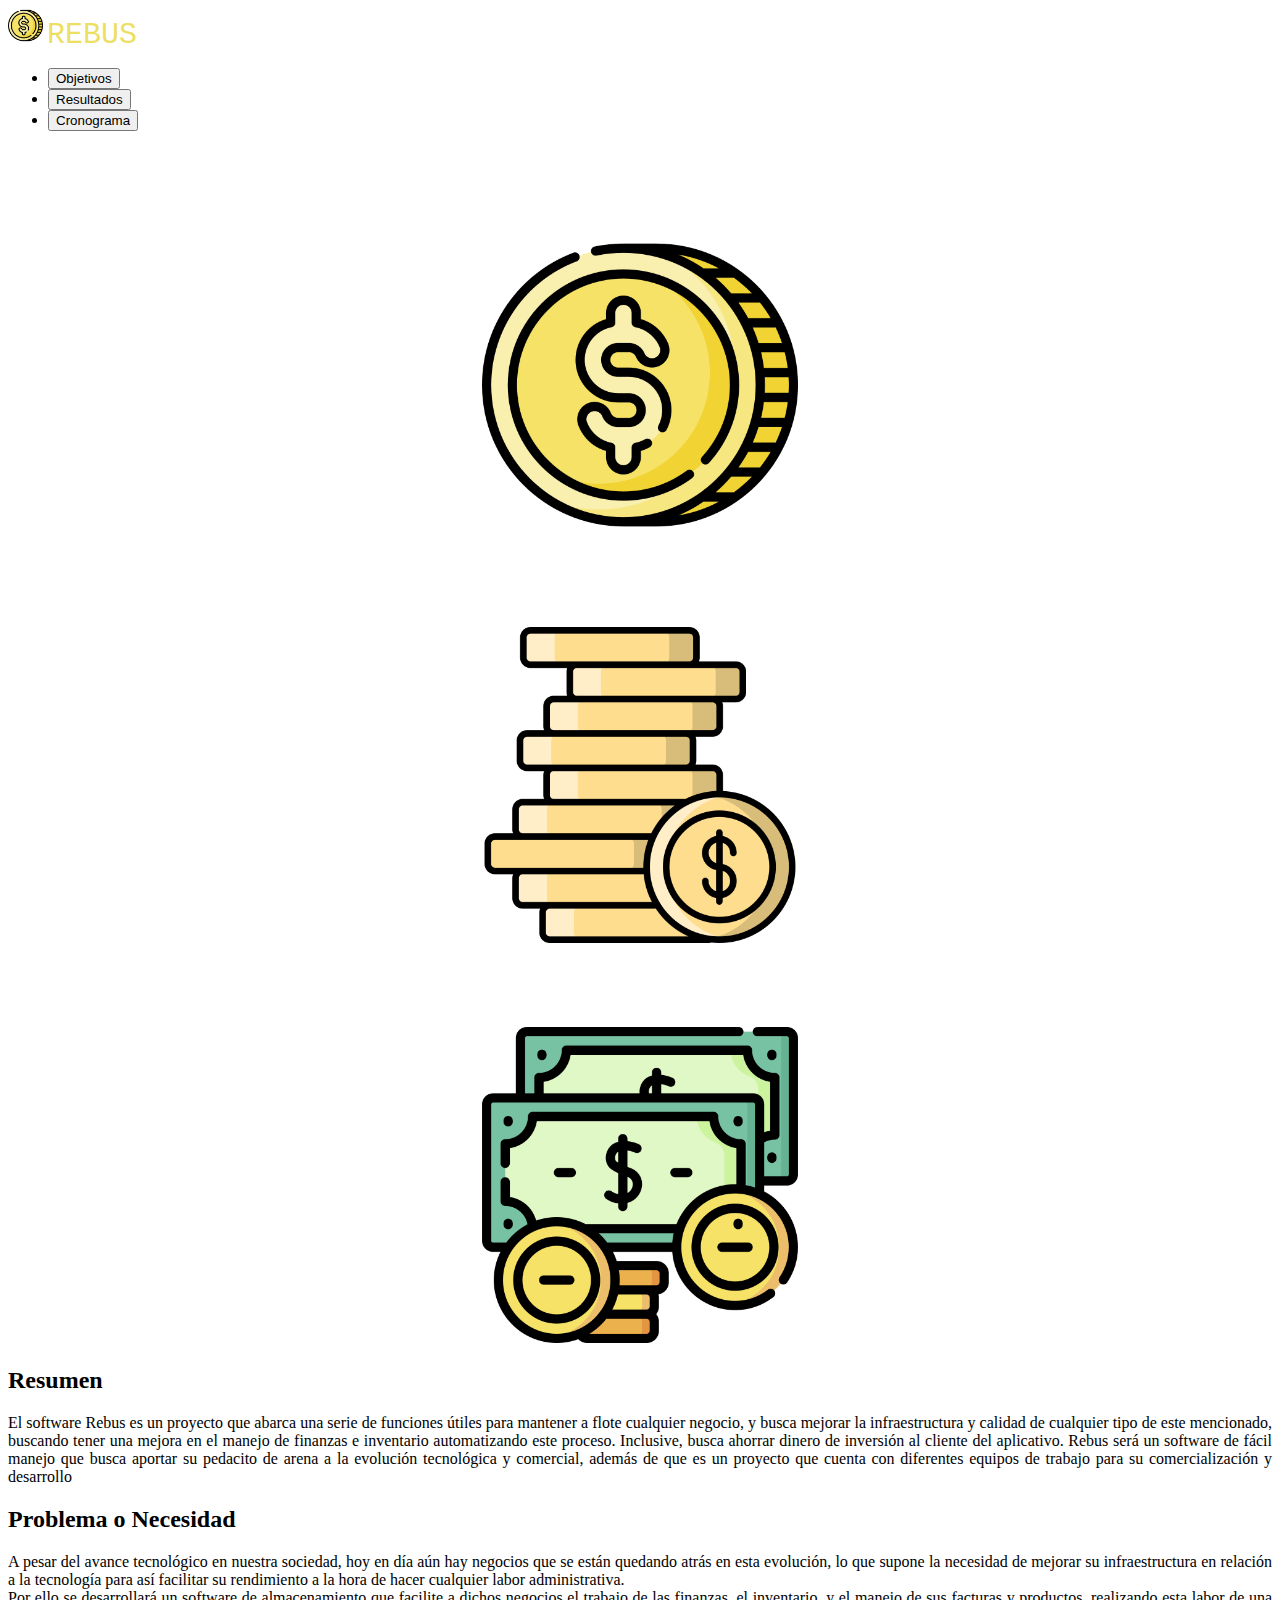
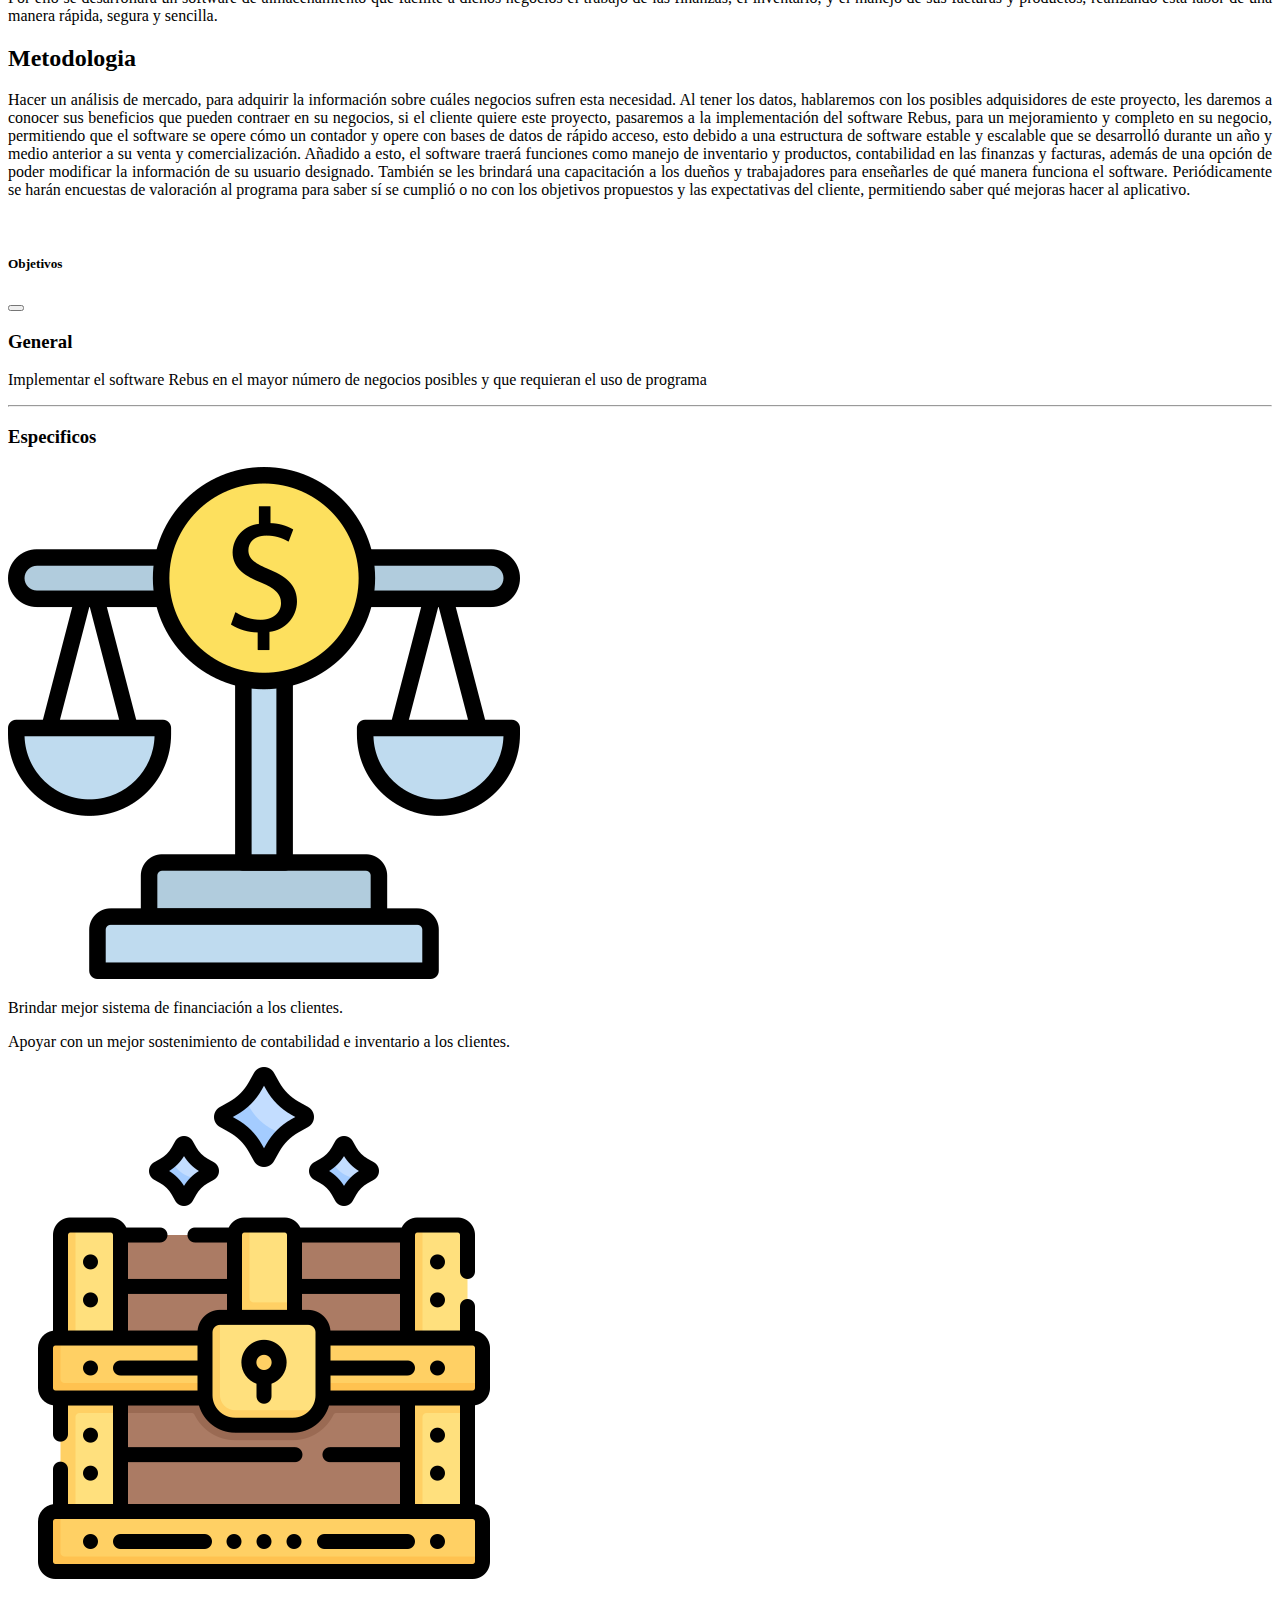
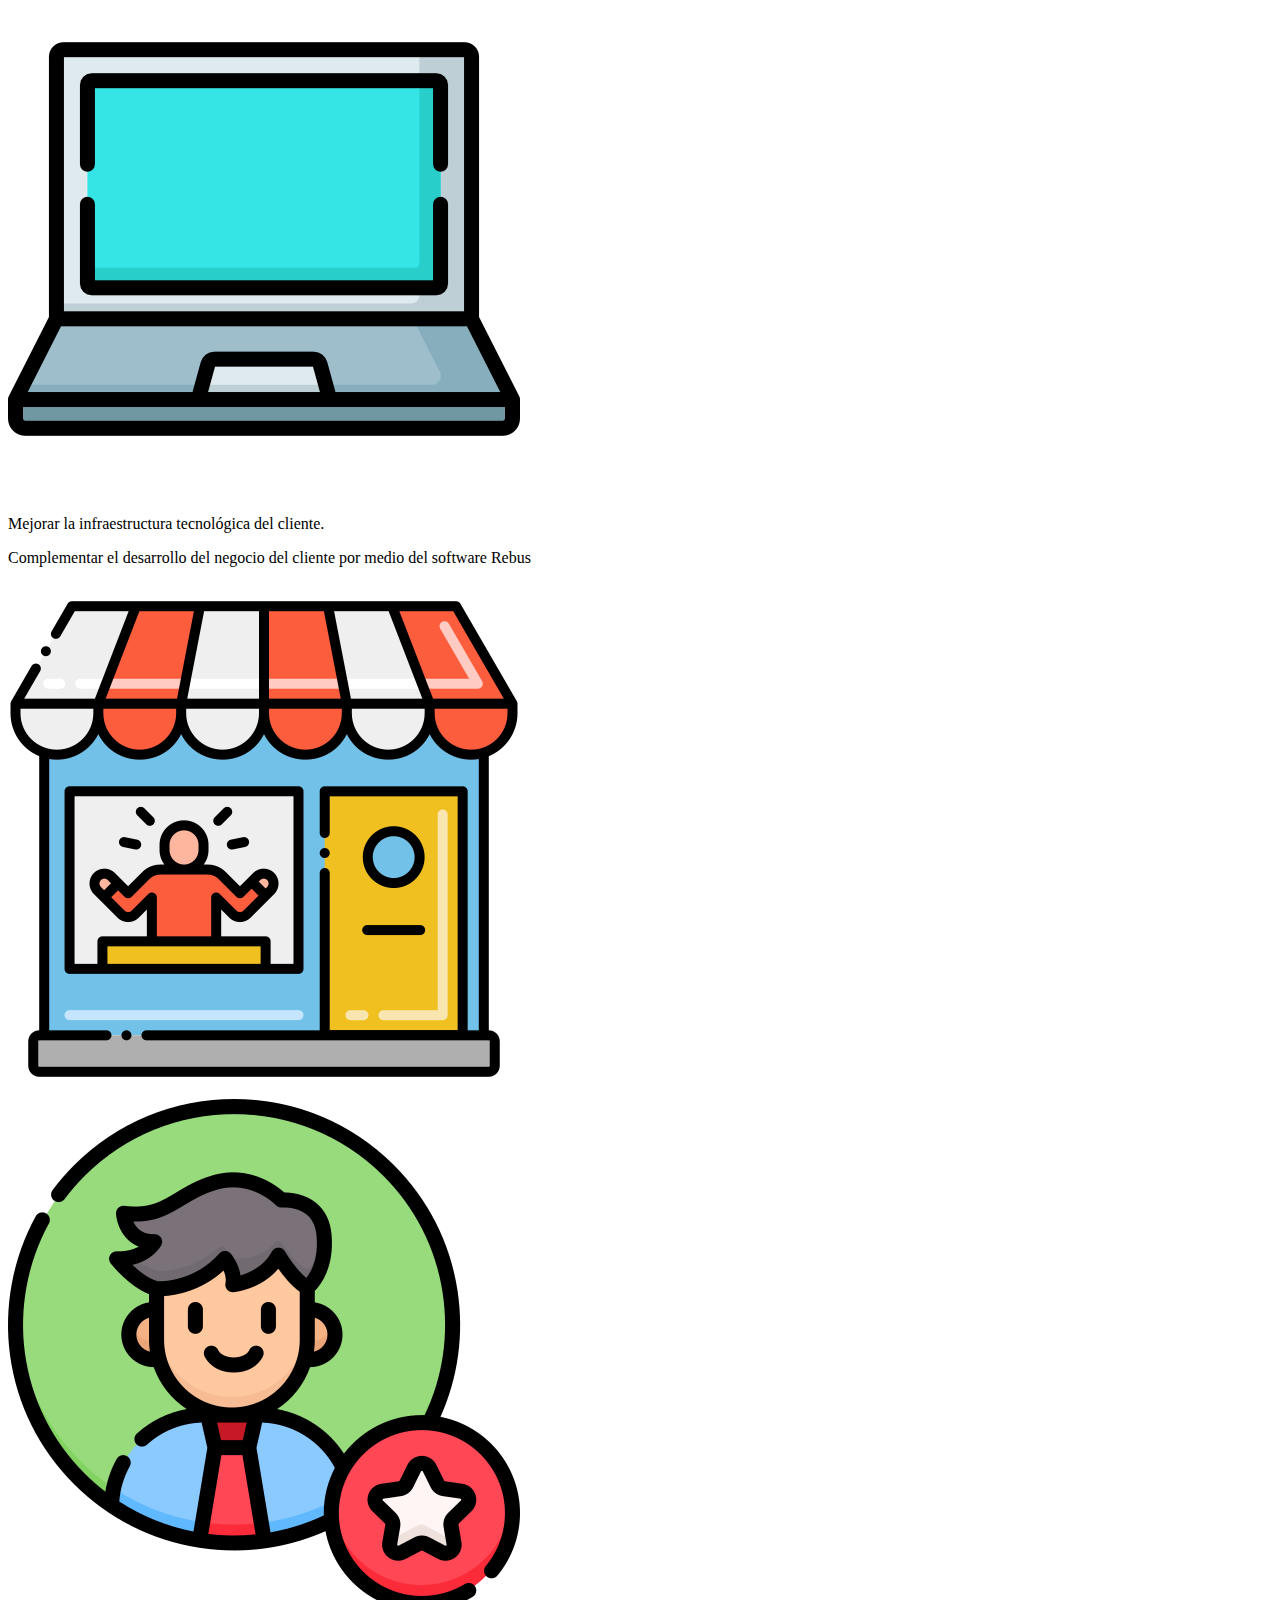
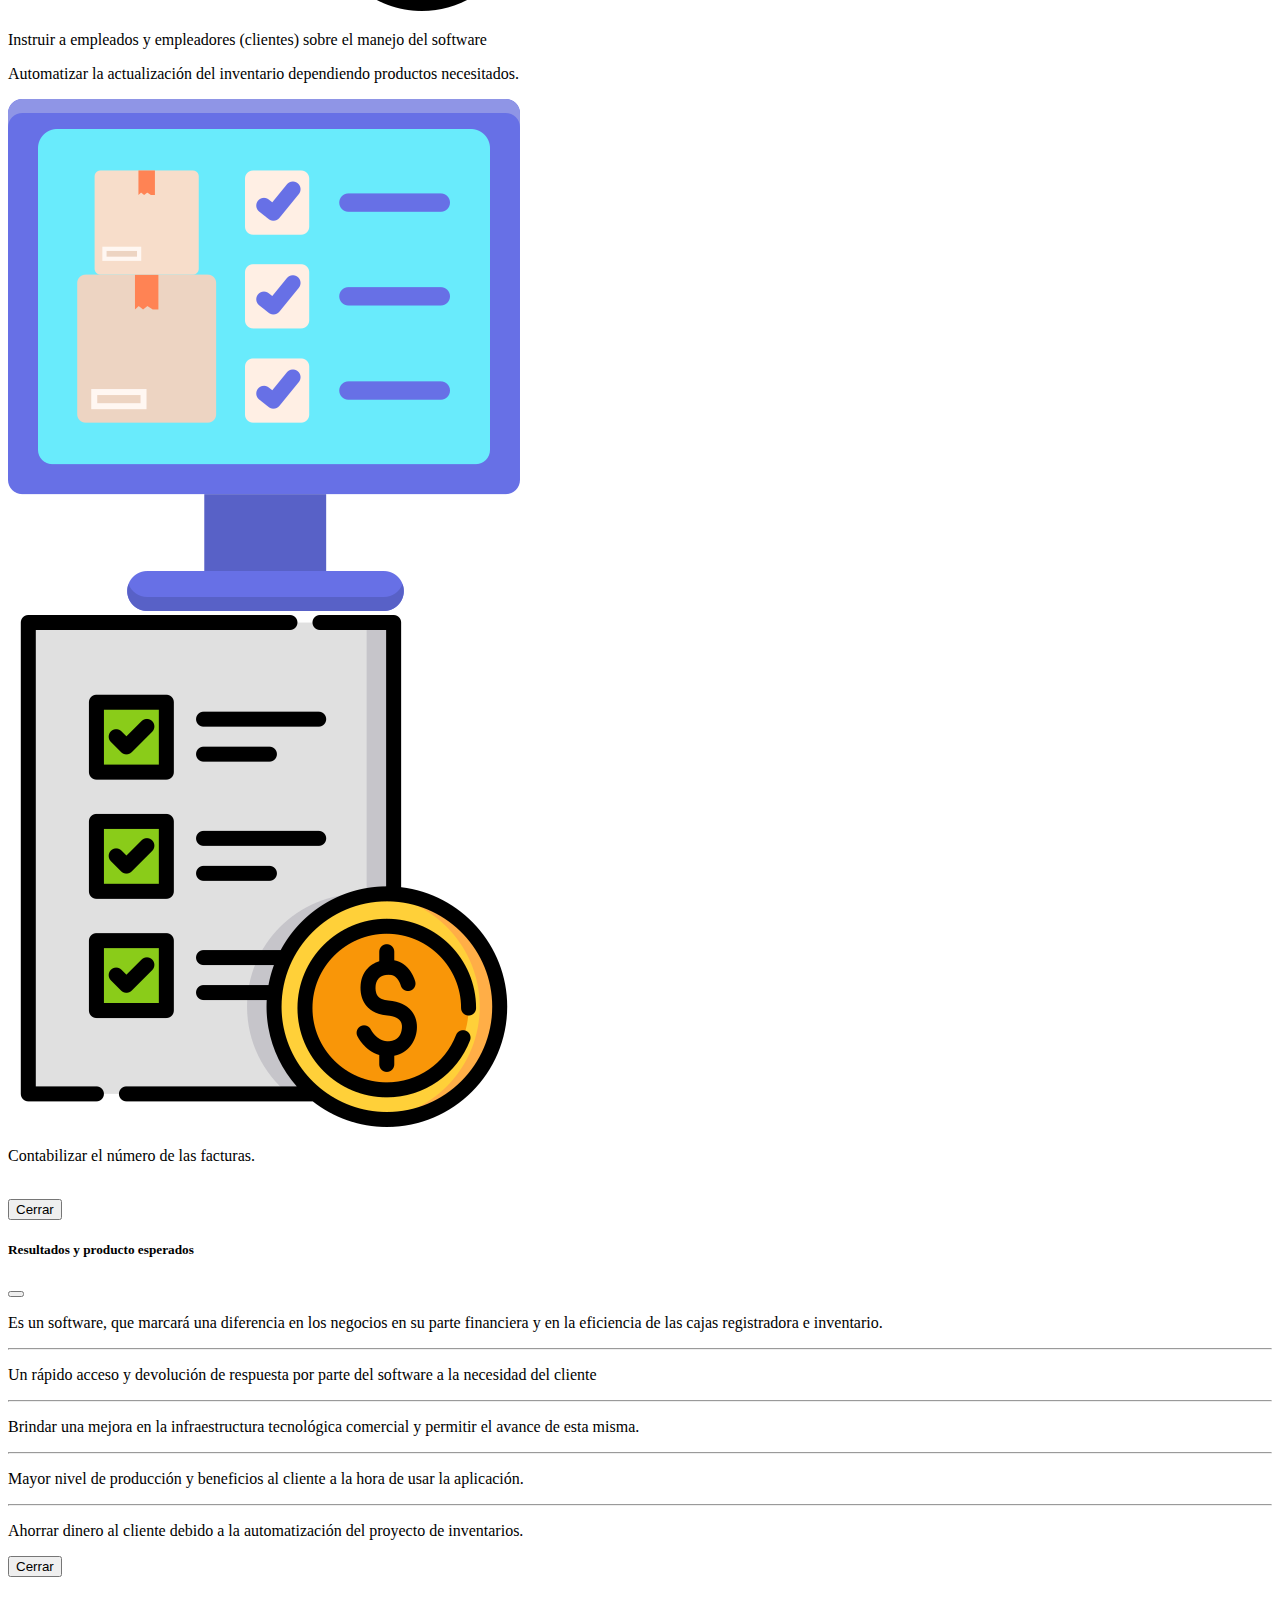
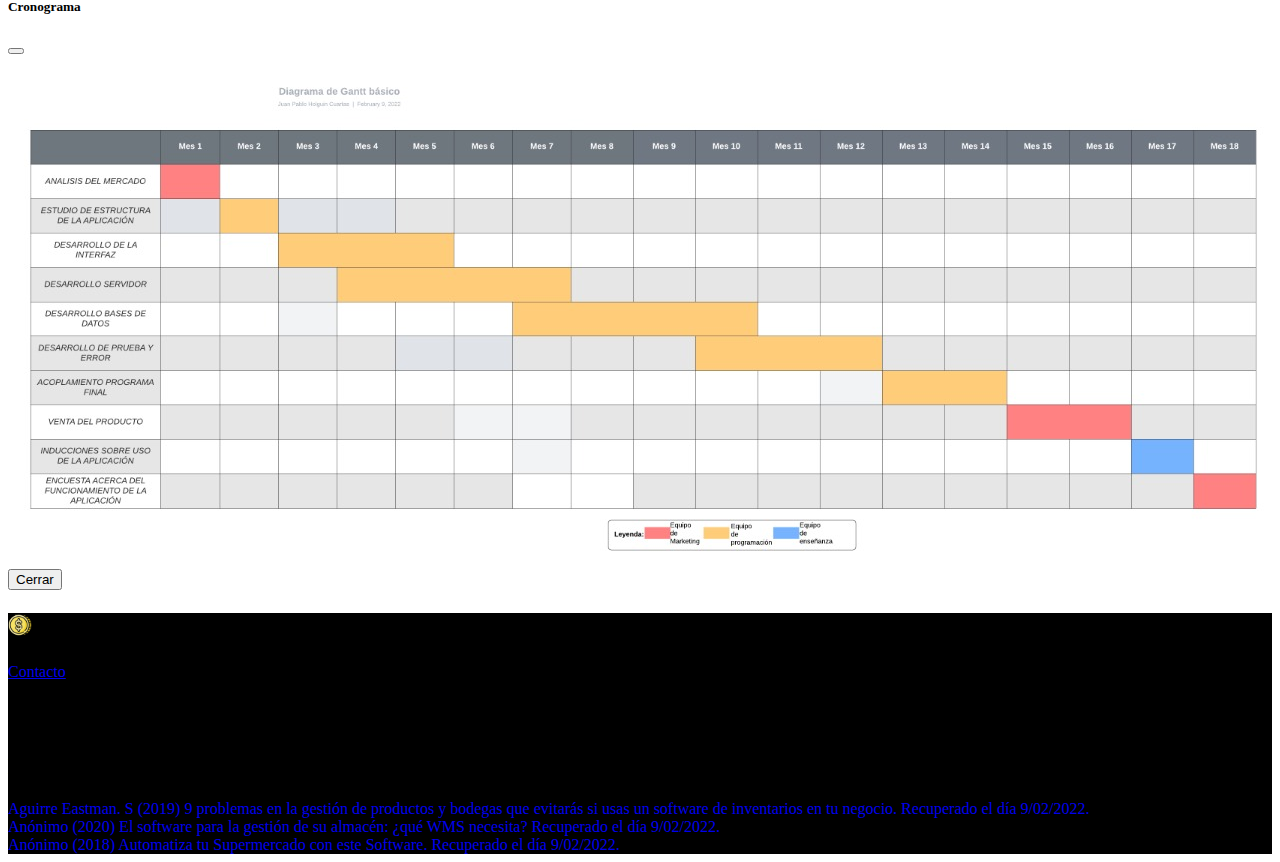
==== index.html @ 77cba656 "Initial commit" ====
<!DOCTYPE html>
<html lang="en">
<head>
    <meta charset="UTF-8">
    <meta http-equiv="X-UA-Compatible" content="IE=edge">
    <meta name="viewport" content="width=device-width, initial-scale=1.0">
    <link rel="shortcut icon" href="img/icono.png">
    <title>REBUS</title>
    
    <link href="https://cdn.jsdelivr.net/npm/bootstrap@5.0.2/dist/css/bootstrap.min.css" rel="stylesheet" integrity="sha384-EVSTQN3/azprG1Anm3QDgpJLIm9Nao0Yz1ztcQTwFspd3yD65VohhpuuCOmLASjC" crossorigin="anonymous">
    <link rel="stylesheet" href="styles.css">
</head>
<body>
    <header>
            <nav class="navbar navbar-expand-lg navbar-dark bg-dark fixed-top ">
                <div class="container-fluid">
                    <a class="navbar-brand" href="#"><img src="img/icono.png" alt="logo"  height="35"></a>
                    <a href="index.html" style="color: #ecdf64; text-decoration: none; font-size: 30px; font-family: 'Courier New', Courier, monospace;">REBUS</a>
                    
                    <ul class="navbar-nav me-auto mb-2 mb-lg-0 nav-fill">
                        <li class="nav-item ms-5">
                          <button type="button" class="btn btn-dark" data-bs-toggle="modal" data-bs-target="#objetivos">
                            Objetivos</button>
                        </li>
                        <li class="nav-item navbar-right ms-5">
                          <button type="button" class="btn btn-dark" data-bs-toggle="modal" data-bs-target="#resultados">
                            Resultados</button>
                        </li>
                        <li class="nav-item navbar-right ms-5">
                          <button type="button" class="btn btn-dark" data-bs-toggle="modal" data-bs-target="#cronograma">
                           Cronograma</button>
                        </li>
                    </ul>
                  </div>
              </nav>
    </header>
    <main>
    <div id="carouselExampleControls" class="carousel slide" data-bs-ride="carousel">
      <div class="carousel-inner"> 
        <div class="carousel-item active">
          <center><img src="img/icono.png" alt="icono" height="25%" width="25%" style="margin-top: 80px;"></center>
        </div>
        <div class="carousel-item">
          <center><img src="img/monedas.png" alt="icono" height="25%" width="25%" style="margin-top: 80px;"></center>
        </div>
        <div class="carousel-item">
          <center><img src="img/dinero.png" alt="icono" height="25%" width="25%" style="margin-top: 80px;"></center>
        </div>
      </div>  
    </div>
        <div class="container">
          <div class="row">
            <h2 class="mt-5 text-center">Resumen</h2>
            <p style="text-align: justify;">El software Rebus es un proyecto que abarca una serie de funciones útiles para mantener a flote cualquier negocio, y busca mejorar la infraestructura y calidad de cualquier tipo de este mencionado, buscando tener una mejora en el manejo de finanzas e inventario automatizando este proceso. Inclusive, busca ahorrar dinero de inversión al cliente del aplicativo. Rebus será un software de fácil manejo que busca aportar su pedacito de arena a la evolución tecnológica y comercial, además de que es un proyecto que cuenta con diferentes equipos de trabajo para su comercialización y desarrollo </p>
            <h2 class="mt-4 text-center">Problema o Necesidad</h2>
            <p style="text-align: justify;">A pesar del avance tecnológico en nuestra sociedad, hoy en día aún hay negocios que se están quedando atrás en esta evolución, lo que supone la necesidad de mejorar su infraestructura en relación a la tecnología para así facilitar su rendimiento a la hora de hacer cualquier labor administrativa.<br> Por ello se desarrollará un software de almacenamiento que facilite a dichos negocios el trabajo de las finanzas, el inventario, y el manejo de sus facturas y productos, realizando esta labor de una manera rápida, segura y sencilla. </p>
          </div>
        
          <div class="row">
            <h2 class="mt-5 text-center">Metodologia</h2>
            <p style="text-align: justify;">Hacer un análisis de mercado, para adquirir la información sobre cuáles negocios sufren esta necesidad. Al tener los datos, hablaremos con los posibles adquisidores de este proyecto, les daremos a conocer sus beneficios que pueden contraer en su negocios, si el cliente quiere este proyecto, pasaremos a la implementación del software Rebus, para un mejoramiento y completo en su negocio, permitiendo que el software se opere cómo un contador y opere con bases de datos de rápido acceso, esto  debido a una estructura de software estable y escalable que se desarrolló durante un año y medio anterior a su venta y comercialización. Añadido a esto, el software traerá funciones como manejo de inventario y productos, contabilidad en las finanzas y facturas, además de una opción de poder modificar la información de su usuario designado. También se les brindará una capacitación a los dueños y trabajadores para enseñarles de qué manera funciona el software. Periódicamente se harán encuestas de valoración al programa para saber sí se cumplió o no con los objetivos propuestos y las expectativas del cliente, permitiendo saber qué mejoras hacer al aplicativo.</p>
          </div>
        </div>
        <br>
    </main>
   
    <div class="modal fade" id="objetivos" tabindex="-1" aria-labelledby="exampleModalLabel" aria-hidden="true">
      <div class="modal-dialog">
        <div class="modal-content">
          <div class="modal-header">
            <h5 class="modal-title" id="exampleModalLabel">Objetivos</h5>
            <button type="button" class="btn-close" data-bs-dismiss="modal" aria-label="Close"></button>
          </div>
          <div class="modal-body">
            <div class="row">
              <h3>General</h3>
              <p>Implementar el software Rebus en el mayor número de negocios posibles y que requieran el uso de programa </p>
            </div>
            <hr>
            <div class="row">
              <h3>Especificos</h3>
            </div>
            <div class="row mt-3 ">
              <div class="col-3">
                <img src="img/balanza.png" class="img-fluid" alt="">
              </div>
              <div class="col-9 mt-4 align-self-center">
                <p>Brindar mejor sistema de financiación a los clientes.</p>
              </div>
            </div>
            <div class="row">
              <div class="col-9 text-end mt-4 align-self-center" >
                <p> Apoyar con un mejor sostenimiento de contabilidad e inventario a los clientes.</p>
              </div>
              <div class="col-3">
                <img src="img/cofre.png" class="img-fluid" alt="">
              </div>
            </div>
            <div class="row mt-3 ">
                <div class="col-3">
                  <img src="img/ordenador.png" class="img-fluid" alt="">
                </div>
                <div class="col-9 mt-4 align-self-center">
                 <p>	Mejorar la infraestructura tecnológica del cliente.</p>
                </div>
            </div>
              <div class="row mt-3">
                <div class="col-9 text-end mt-4 align-self-center">
                 <p>Complementar el desarrollo del negocio del cliente por medio del software Rebus</p>
                </div>
                <div class="col-3">
                  <img src="img/tienda.png" class="img-fluid" alt="">
                </div>
              </div>
                <div class="row mt-3">
                  <div class="col-3">
                    <img src="img/empleado.png" class="img-fluid" alt="">
                  </div>
                  <div class="col-9 mt-4 align-self-center">
                    <p>Instruir a empleados y empleadores (clientes) sobre el manejo del software</p>
                  </div>
                </div>
                 <div class="row mt-3">
                   <div class="col-9 mt-4 align-self-center text-end">
                     <p>Automatizar la actualización del inventario dependiendo productos necesitados.</p>
                   </div>
                   <div class="col-3">
                    <img src="img/inventario.png" class="img-fluid" alt= "">
                   </div>
                   <div class="row mt-3">
                     <div class="col-3">
                      <img src="img/factura.png" class="img-fluid" alt="">
                     </div>
                     <div class="col-9 mt-4 aligh-self-center ">
                       <p>Contabilizar el número de las facturas.</p>
                     </div>
                   </div>
                 </div>
            <br>
            <div class="modal-footer">
              <button type="button" class="btn btn-secondary" data-bs-dismiss="modal">Cerrar</button>
            </div>
          </div>
        </div>
      </div>
    </div>



    <div class="modal fade" id="resultados" tabindex="-1" aria-labelledby="exampleModalLabel" aria-hidden="true">
      <div class="modal-dialog">
        <div class="modal-content">
          <div class="modal-header">
            <h5 class="modal-title" id="exampleModalLabel">Resultados y producto esperados</h5>
            <button type="button" class="btn-close" data-bs-dismiss="modal" aria-label="Close"></button>
          </div>
          <div class="modal-body">
             <div class="row">
              <p>Es un software, que marcará una diferencia en los negocios en su parte financiera y en la eficiencia de las cajas registradora e inventario.</p>
              <hr>
               <p>Un rápido acceso y devolución de respuesta por parte del software a la necesidad del cliente</p>
               <hr>
               <p>Brindar una mejora en la infraestructura tecnológica comercial y permitir el avance de esta misma.</p>
               <hr>
               <p>Mayor nivel de producción y beneficios al cliente a la hora de usar la aplicación.</p>
               <hr>
               <p>Ahorrar dinero al cliente debido a la automatización del proyecto de inventarios.</p>
            </div>
          </div>
          <div class="modal-footer">
            <button type="button" class="btn btn-secondary" data-bs-dismiss="modal">Cerrar</button>
          </div>
        </div>
      </div>
    </div>

    <div class="modal fade" id="cronograma" tabindex="-1" aria-labelledby="exampleModalLabel" aria-hidden="true">
      <div class="modal-dialog">
        <div class="modal-content">
          <div class="modal-header">
            <h5 class="modal-title" id="exampleModalLabel">Cronograma</h5>
            <button type="button" class="btn-close" data-bs-dismiss="modal" aria-label="Close"></button>
          </div>
          <div class="modal-body">
            <a href="img/diagrama.jpeg" target="_BLANK"><img src="img/diagrama.jpeg" alt="" class="img-fluid"></a>
          </div>
          <div class="modal-footer">
            <button type="button" class="btn btn-secondary" data-bs-dismiss="modal">Cerrar</button>
            
          </div>
        </div>
      </div>
    </div>

   
    <footer>
        <div class="text-center footer text-white" style="background-color: black;">
            <div class="card-body container">
               <div class="row">
                  <div class="col">
                    <h5 class="card-title"> <img src="img/icono.png" alt="logoF" height="24xp" width="24xp"> Rebus®</h5>
                  </div>
                  <div class="col">
                    <a href="#" class="btn btn-light bold">Contacto</a>
                  </div>
                  <div class="col">
                    <a href="#" class="btn btn-light bold"><img src="img/instagram.png" alt="instagram" height="30xp" width="30xp"></a>
                    <a href="#" class="btn btn-light bold"><img src="img/facebook.png" alt="facebook" height="30xp" width="30xp"></a>
                    <a href="#" class="btn btn-light bold"><img src="img/gorjeo.png" alt="twitter" height="30xp" width="30xp"></a>
                  </div>
                </div>
              </div>
            <div class="card-footer text-muted">
              Grupo 6 (Emerson, Brayan, Miguel, Pablo, Andrès) &copy;
            </div>
            <h2>Bibliografia</h2>
            <div>
              <a href="https://loggro.com/blog/articulo/9-problemas-que-evitara-si-usa-un-software-de-inventarios-en-su-negocio/"  target="_BLANK" style="text-decoration: none;">Aguirre Eastman. S (2019) 9 problemas en la gestión de productos y bodegas que evitarás si usas un software de inventarios en tu negocio. Recuperado el día 9/02/2022. </a><br>
              <a href="https://www.modula.eu/blog/es/el-software-para-la-gestion-de-su-almacen-que-wms-necesita/" style="text-decoration: none;" target="_BLANK">Anónimo (2020) El software para la gestión de su almacén: ¿qué WMS necesita? Recuperado el día 9/02/2022. </a><br>
              <a href="https://softwarepara.net/software-para-supermercados/"  style="text-decoration: none;" target="_BLANK">Anónimo (2018) Automatiza tu Supermercado con este Software. Recuperado el día 9/02/2022. </a>
            </div>
        </div>
      
        
        
   
    </footer>

    <script src="https://cdn.jsdelivr.net/npm/bootstrap@5.0.2/dist/js/bootstrap.bundle.min.js" integrity="sha384-MrcW6ZMFYlzcLA8Nl+NtUVF0sA7MsXsP1UyJoMp4YLEuNSfAP+JcXn/tWtIaxVXM" crossorigin="anonymous"></script>
  </body>

</html>
---- styles.css ----
.background{
    background-color: deeppink;
}
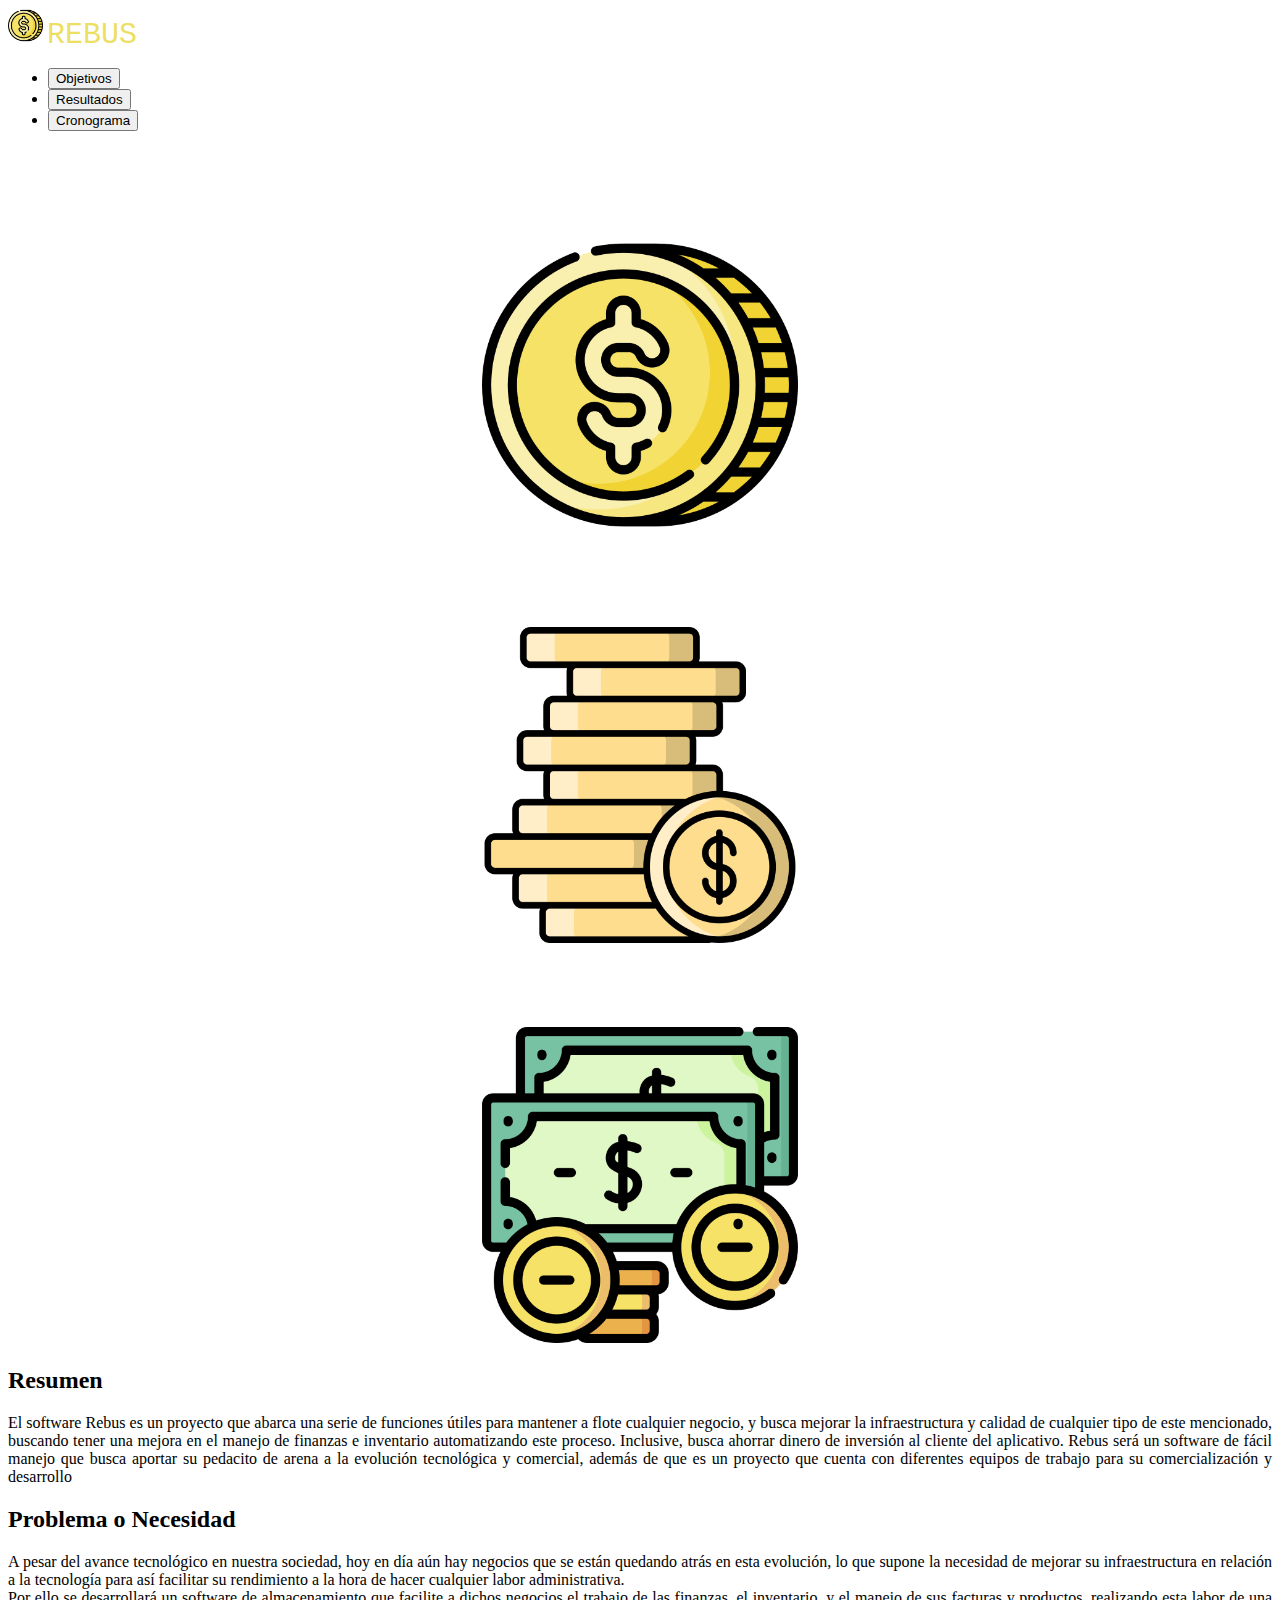
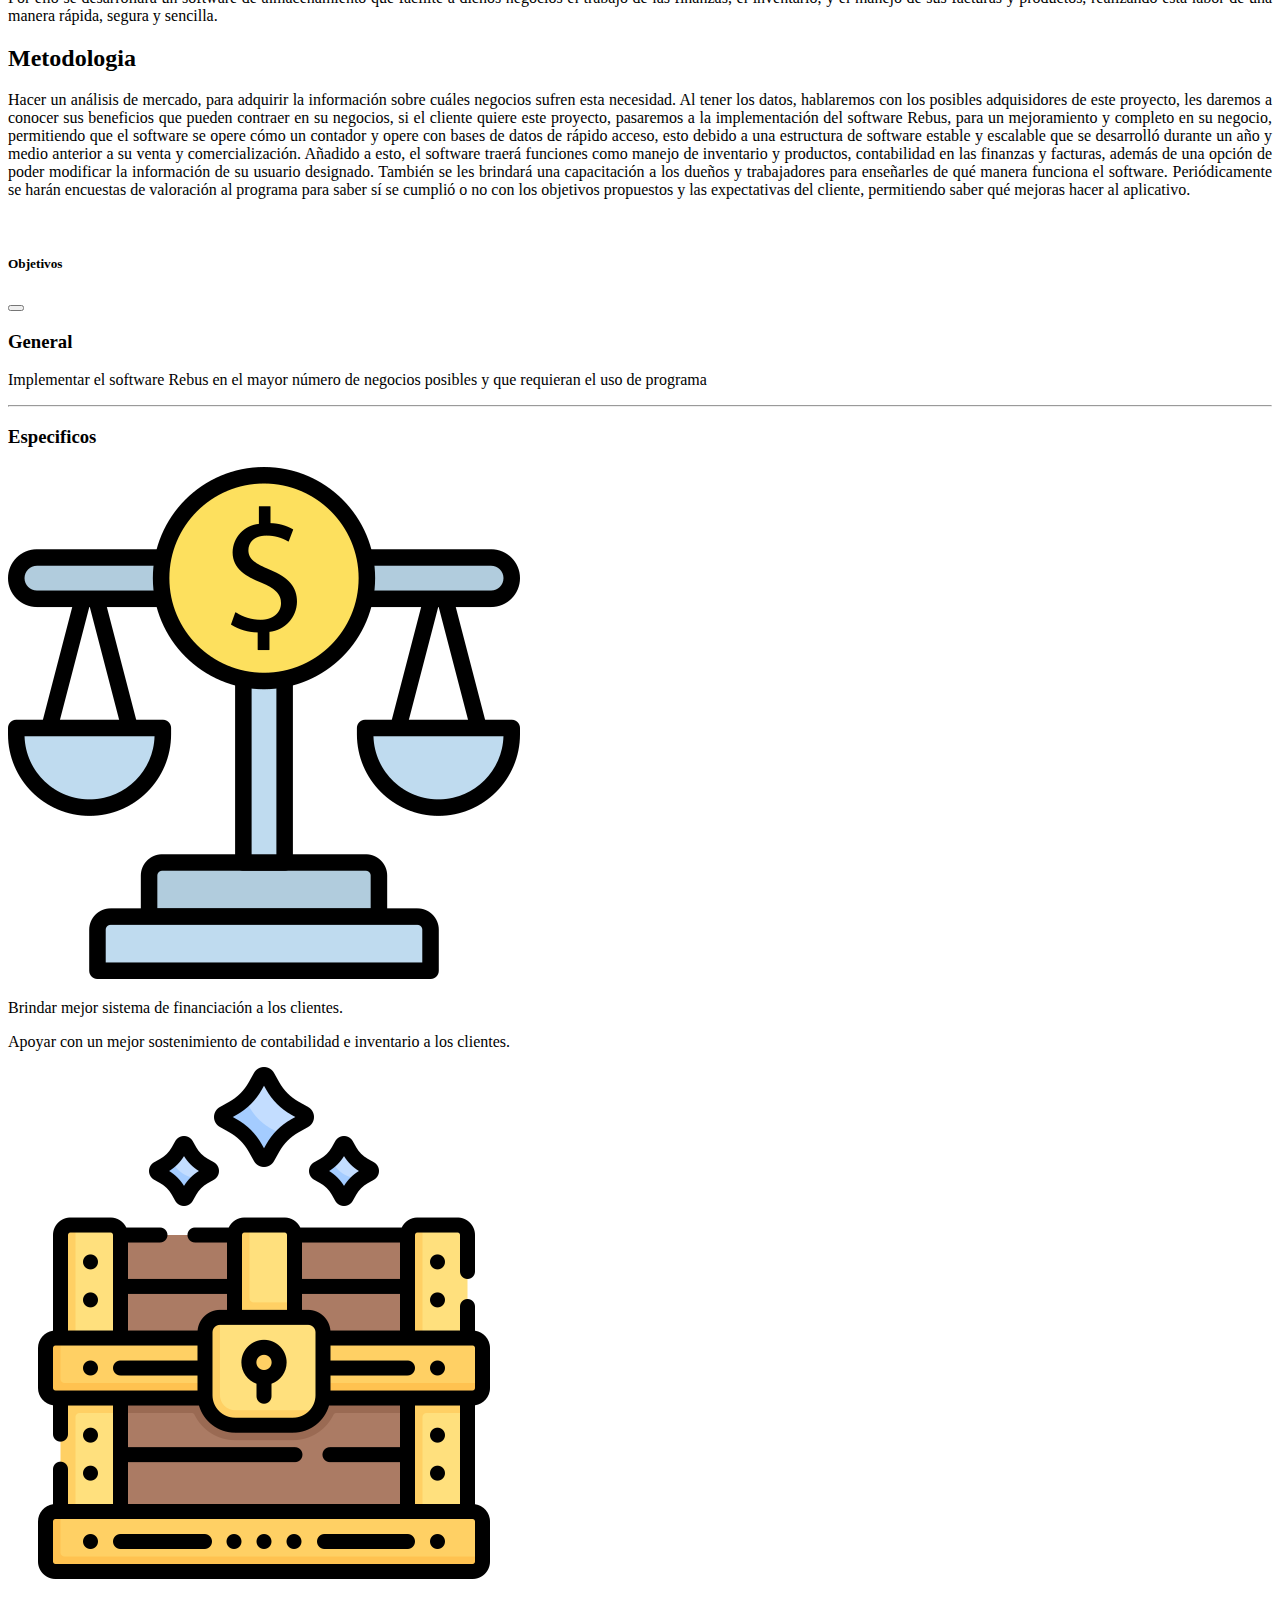
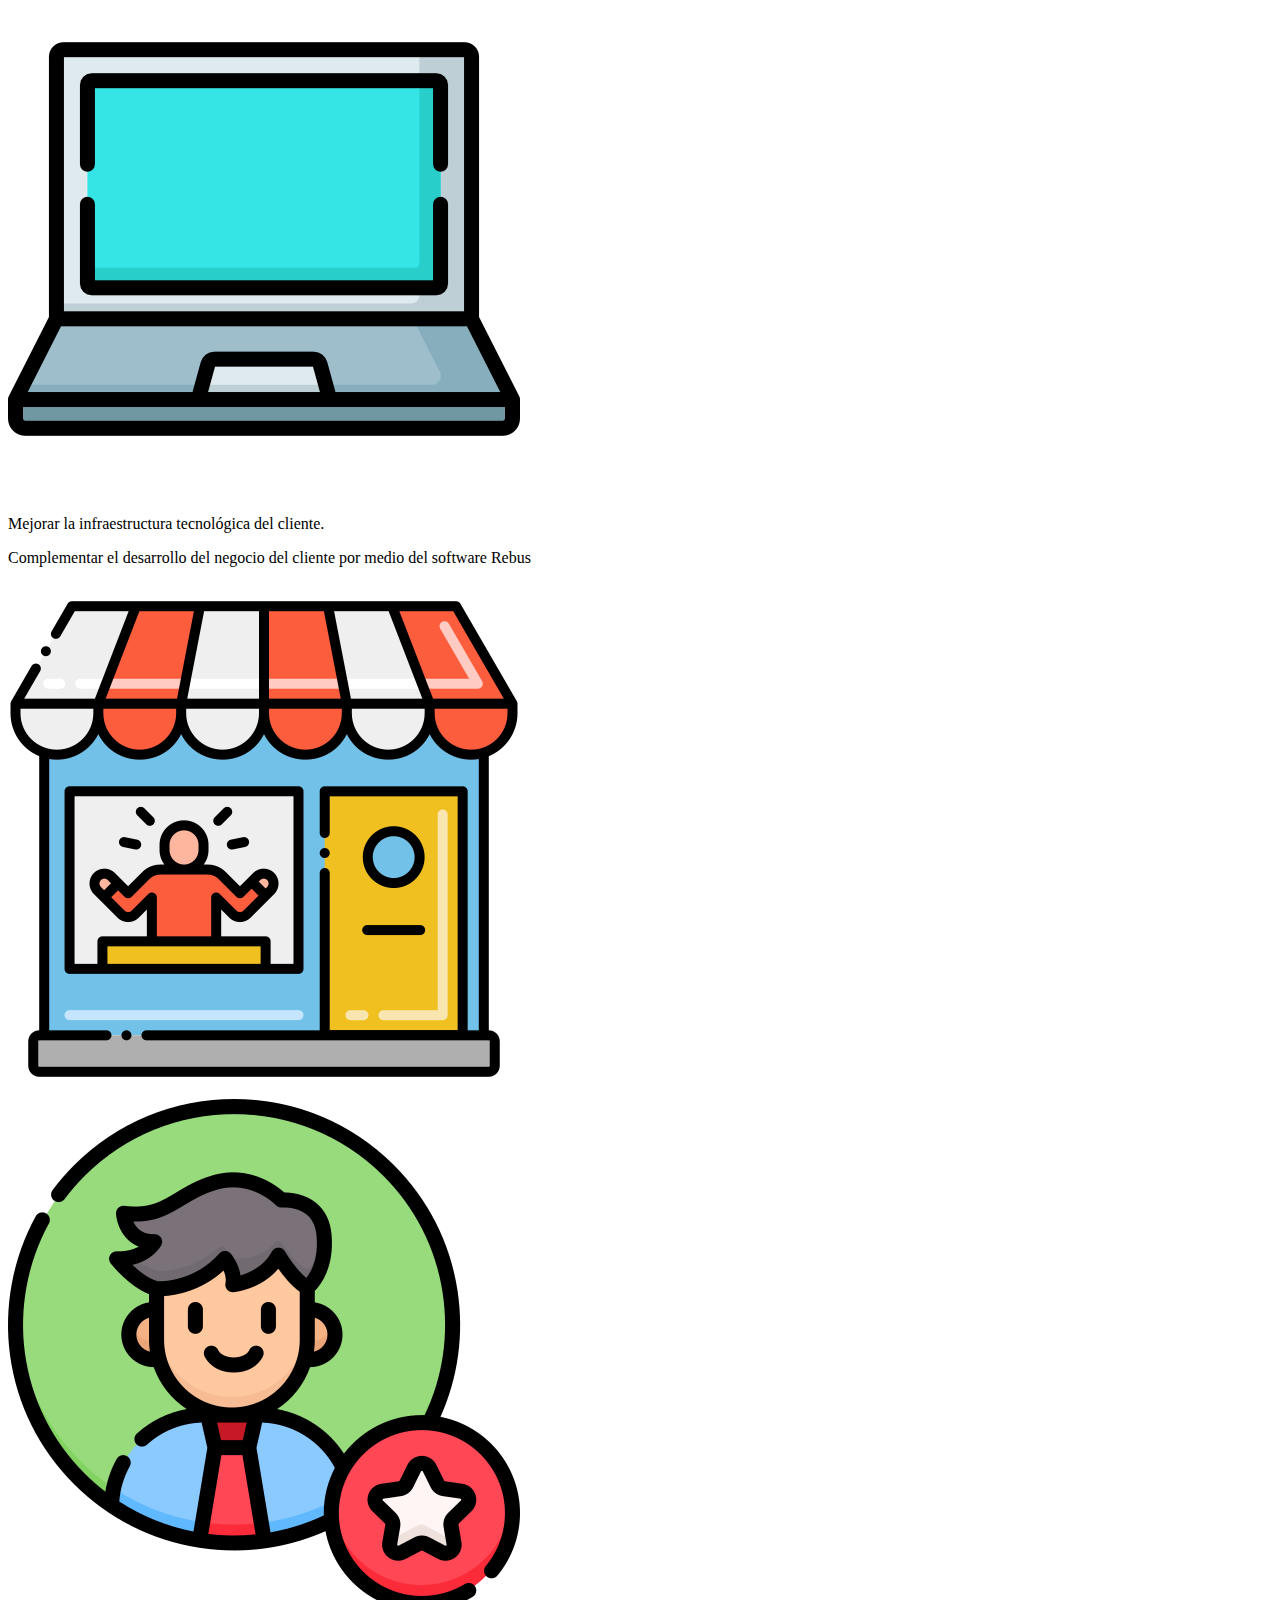
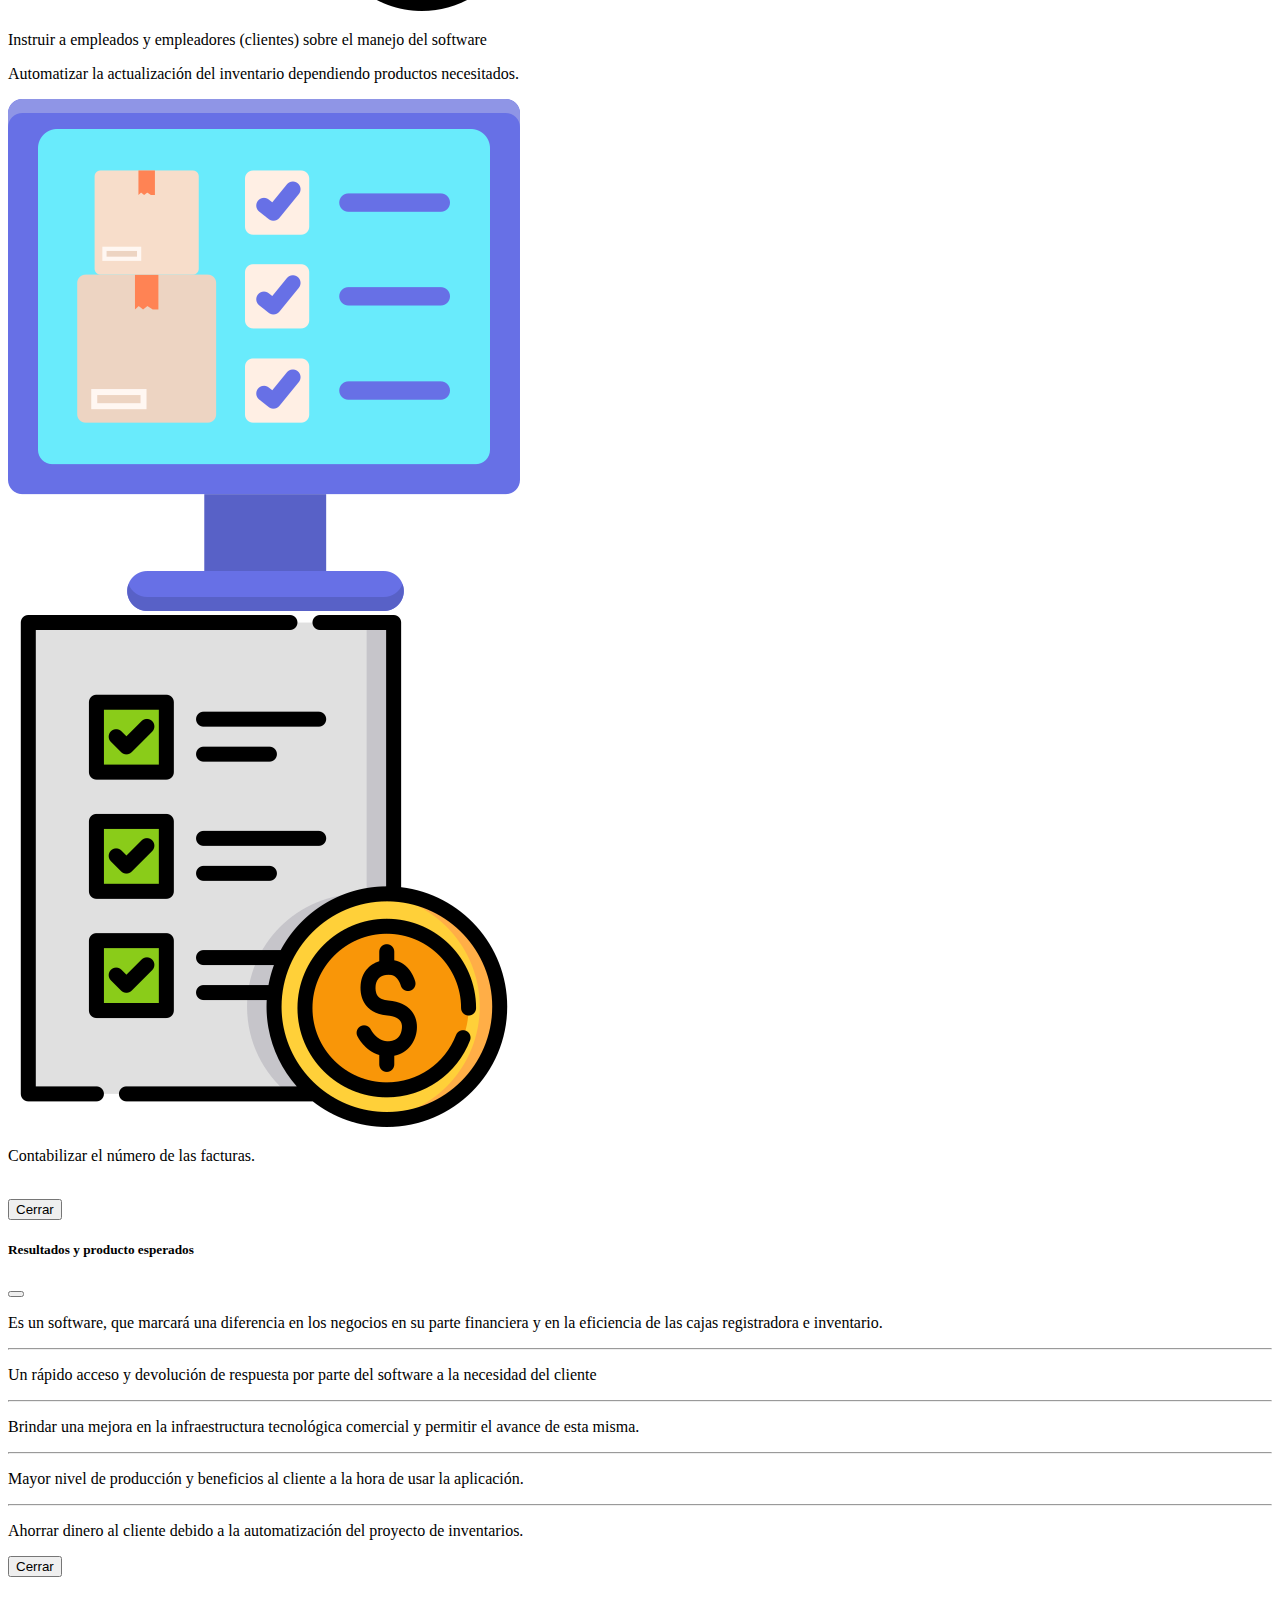
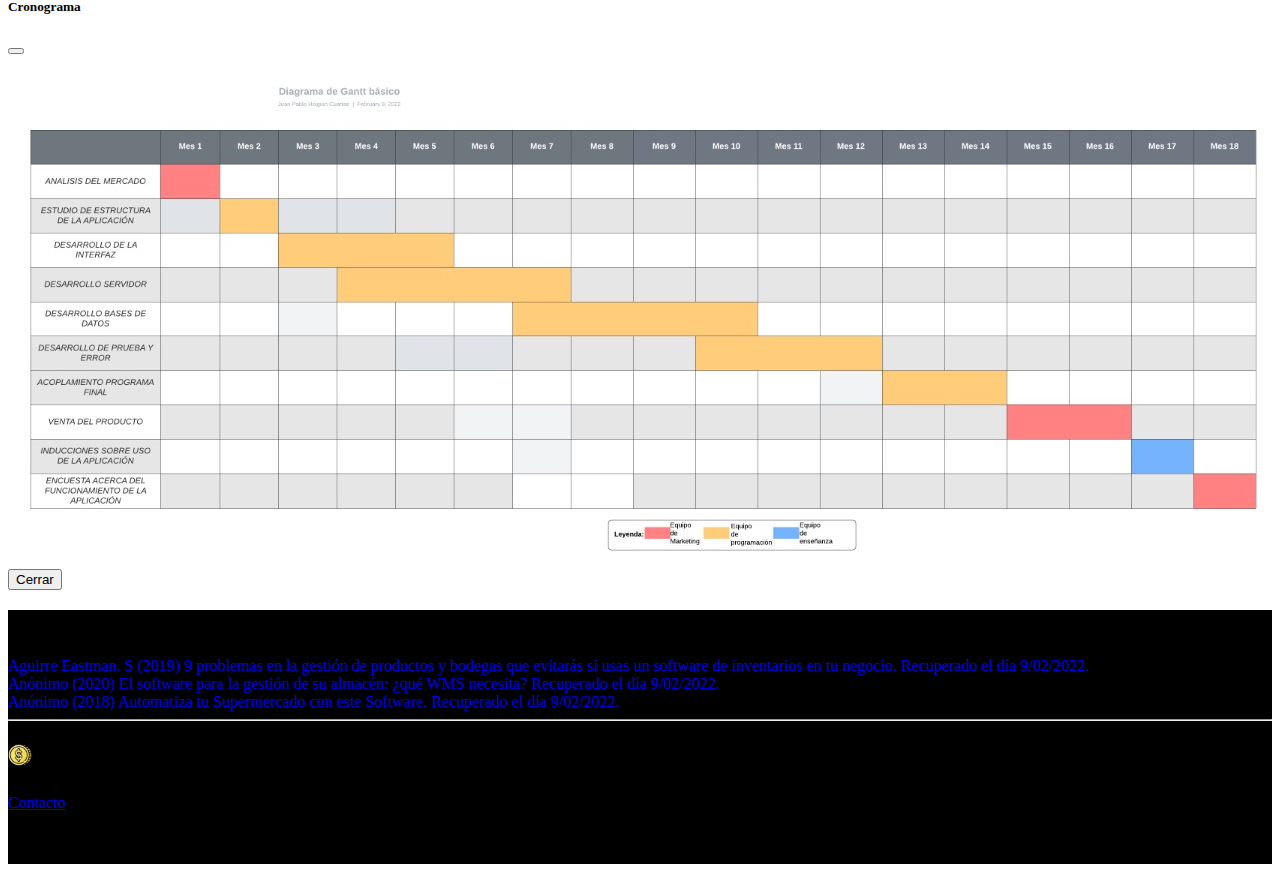
==== commit 4cf14c37: "Update index.html" ====
--- a/index.html
+++ b/index.html
@@ -195,30 +195,31 @@
    
     <footer>
         <div class="text-center footer text-white" style="background-color: black;">
+          <h2>Bibliografia</h2>
+          <div>
+            <a href="https://loggro.com/blog/articulo/9-problemas-que-evitara-si-usa-un-software-de-inventarios-en-su-negocio/"  target="_BLANK" style="text-decoration: none;">Aguirre Eastman. S (2019) 9 problemas en la gestión de productos y bodegas que evitarás si usas un software de inventarios en tu negocio. Recuperado el día 9/02/2022. </a><br>
+            <a href="https://www.modula.eu/blog/es/el-software-para-la-gestion-de-su-almacen-que-wms-necesita/" style="text-decoration: none;" target="_BLANK">Anónimo (2020) El software para la gestión de su almacén: ¿qué WMS necesita? Recuperado el día 9/02/2022. </a><br>
+            <a href="https://softwarepara.net/software-para-supermercados/"  style="text-decoration: none;" target="_BLANK">Anónimo (2018) Automatiza tu Supermercado con este Software. Recuperado el día 9/02/2022. </a>
+          </div>
+            <hr>
             <div class="card-body container">
-               <div class="row">
-                  <div class="col">
-                    <h5 class="card-title"> <img src="img/icono.png" alt="logoF" height="24xp" width="24xp"> Rebus®</h5>
-                  </div>
-                  <div class="col">
-                    <a href="#" class="btn btn-light bold">Contacto</a>
-                  </div>
-                  <div class="col">
-                    <a href="#" class="btn btn-light bold"><img src="img/instagram.png" alt="instagram" height="30xp" width="30xp"></a>
-                    <a href="#" class="btn btn-light bold"><img src="img/facebook.png" alt="facebook" height="30xp" width="30xp"></a>
-                    <a href="#" class="btn btn-light bold"><img src="img/gorjeo.png" alt="twitter" height="30xp" width="30xp"></a>
-                  </div>
-                </div>
-              </div>
-            <div class="card-footer text-muted">
-              Grupo 6 (Emerson, Brayan, Miguel, Pablo, Andrès) &copy;
-            </div>
-            <h2>Bibliografia</h2>
-            <div>
-              <a href="https://loggro.com/blog/articulo/9-problemas-que-evitara-si-usa-un-software-de-inventarios-en-su-negocio/"  target="_BLANK" style="text-decoration: none;">Aguirre Eastman. S (2019) 9 problemas en la gestión de productos y bodegas que evitarás si usas un software de inventarios en tu negocio. Recuperado el día 9/02/2022. </a><br>
-              <a href="https://www.modula.eu/blog/es/el-software-para-la-gestion-de-su-almacen-que-wms-necesita/" style="text-decoration: none;" target="_BLANK">Anónimo (2020) El software para la gestión de su almacén: ¿qué WMS necesita? Recuperado el día 9/02/2022. </a><br>
-              <a href="https://softwarepara.net/software-para-supermercados/"  style="text-decoration: none;" target="_BLANK">Anónimo (2018) Automatiza tu Supermercado con este Software. Recuperado el día 9/02/2022. </a>
-            </div>
+              <div class="row">
+                 <div class="col">
+                   <h5 class="card-title"> <img src="img/icono.png" alt="logoF" height="24xp" width="24xp"> Rebus®</h5>
+                 </div>
+                 <div class="col">
+                   <a href="https://www.whatsapp.com/?lang=es" class="btn btn-light bold" target="_BLANK">Contacto</a>
+                 </div>
+                 <div class="col">
+                   <a href="https://www.facebook.com/" class="btn btn-light bold" target="_BLANK" ><img src="img/facebook.png" alt="instagram" height="30xp" width="30xp"></a>
+                   <a href="https://www.instagram.com/?hl=es-la" class="btn btn-light bold" target="_BLANK"><img src="img/instagram.png" alt="facebook" height="30xp" width="30xp"></a>
+                   <a href="https://twitter.com/?lang=es" class="btn btn-light bold" target="_BLANK"><img src="img/gorjeo.png" alt="twitter" height="30xp" width="30xp"></a>
+                 </div>
+               </div>
+             </div>
+           <div class="card-footer text-muted">
+             Grupo 6 - Software Rebus(Emerson, Brayan, Miguel, Pablo, Andrés) &copy;
+           </div>
         </div>
       
         
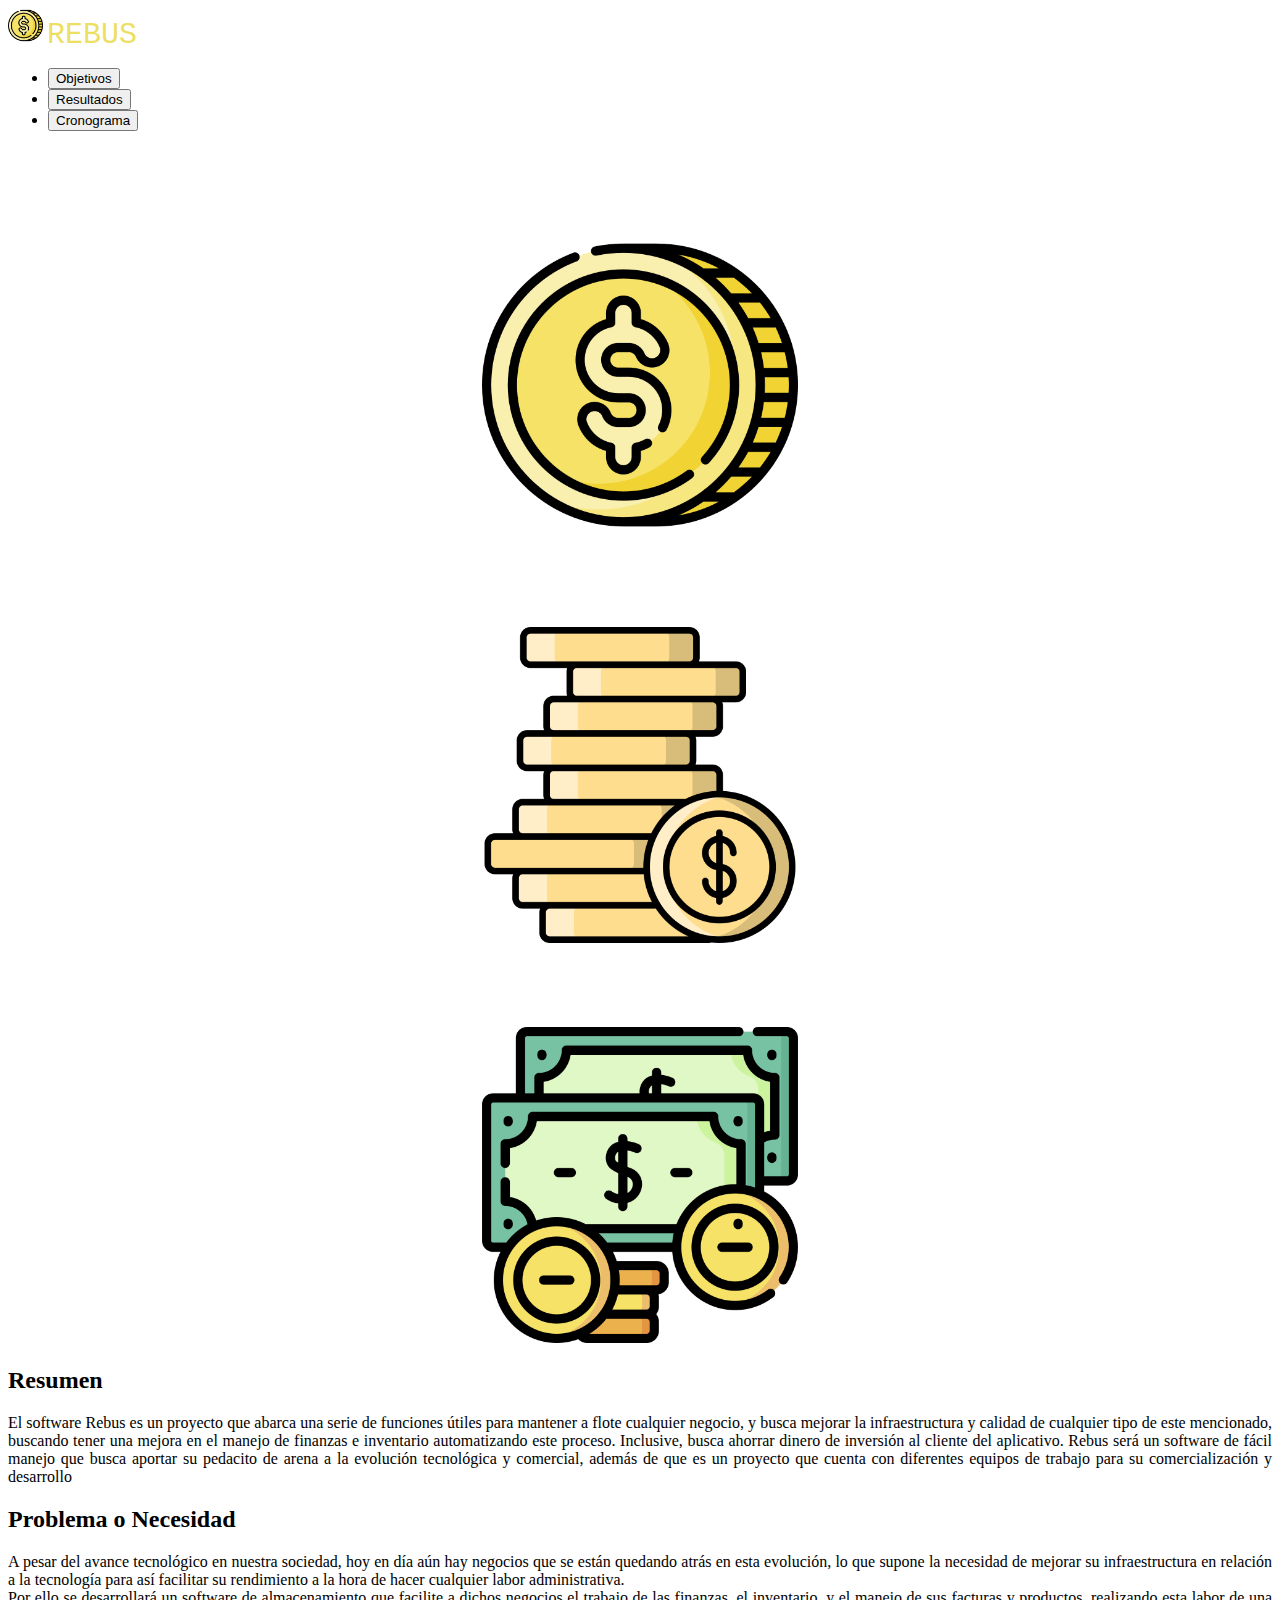
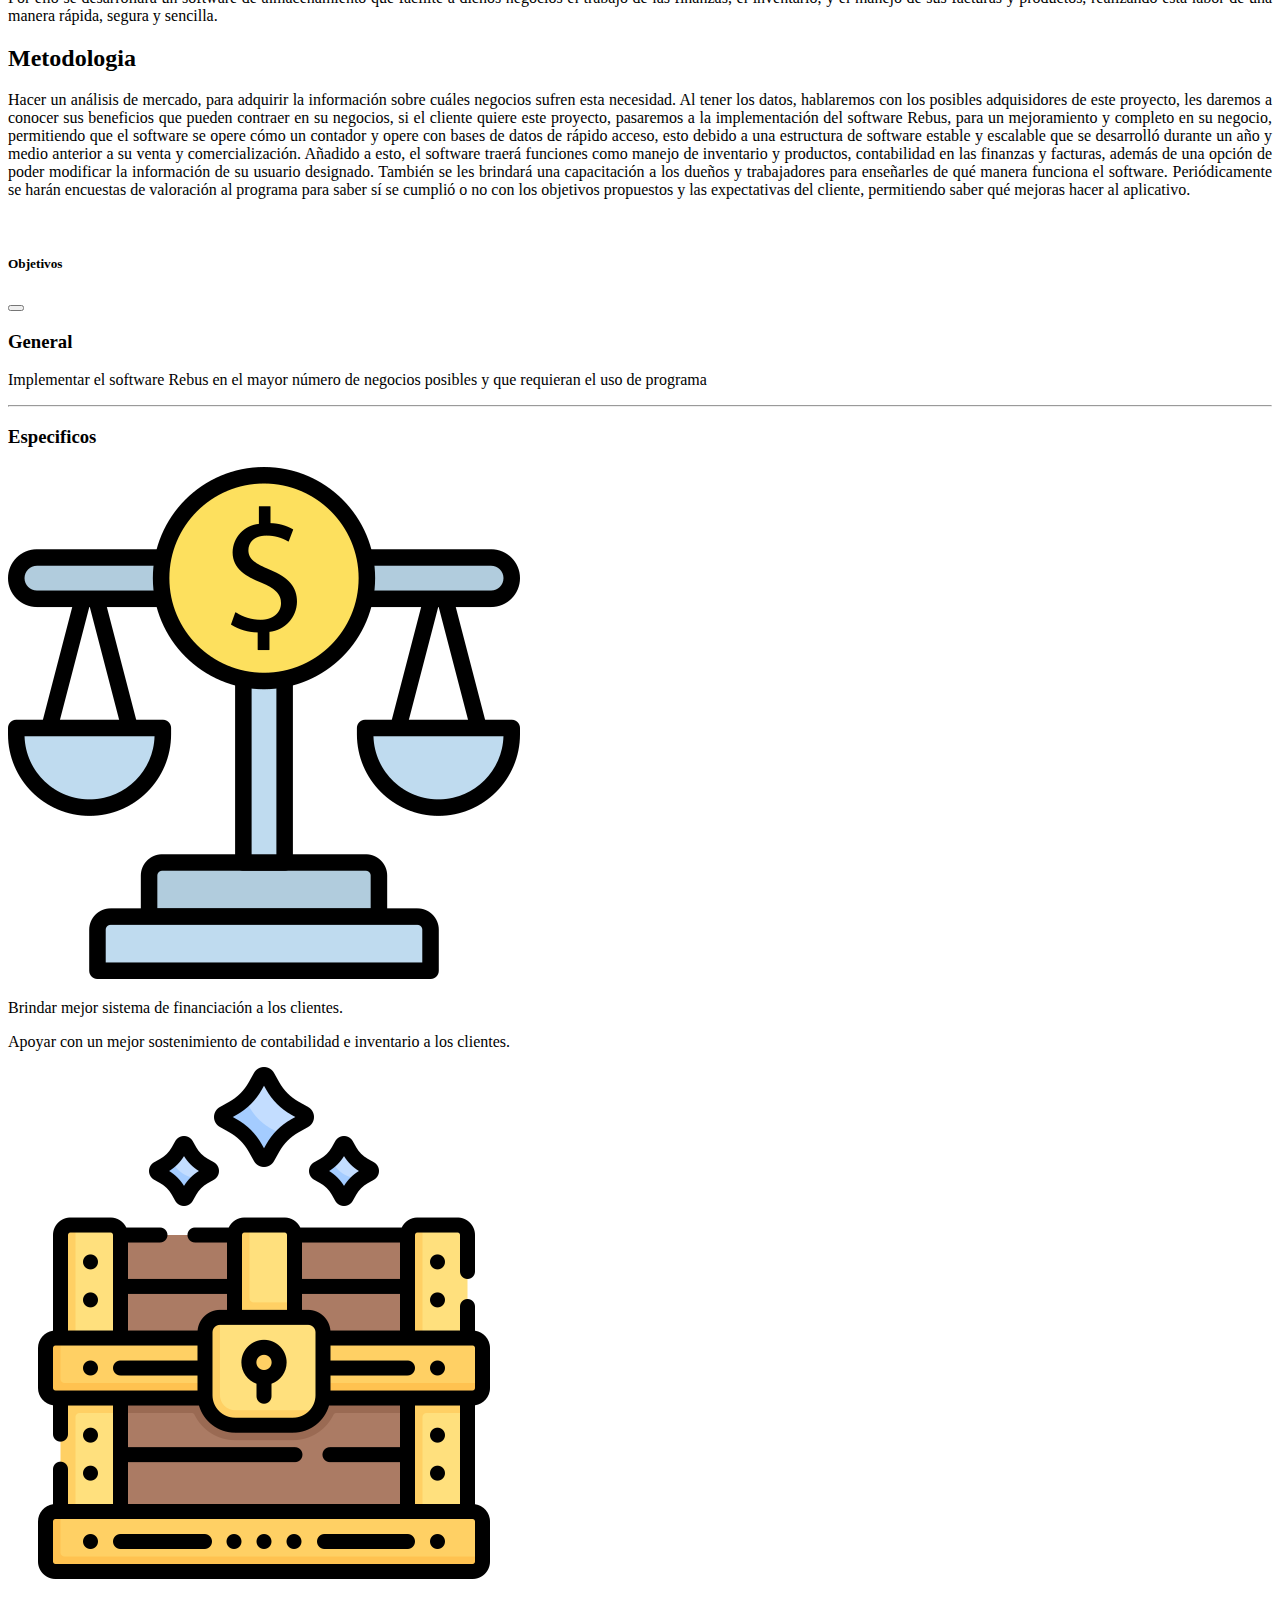
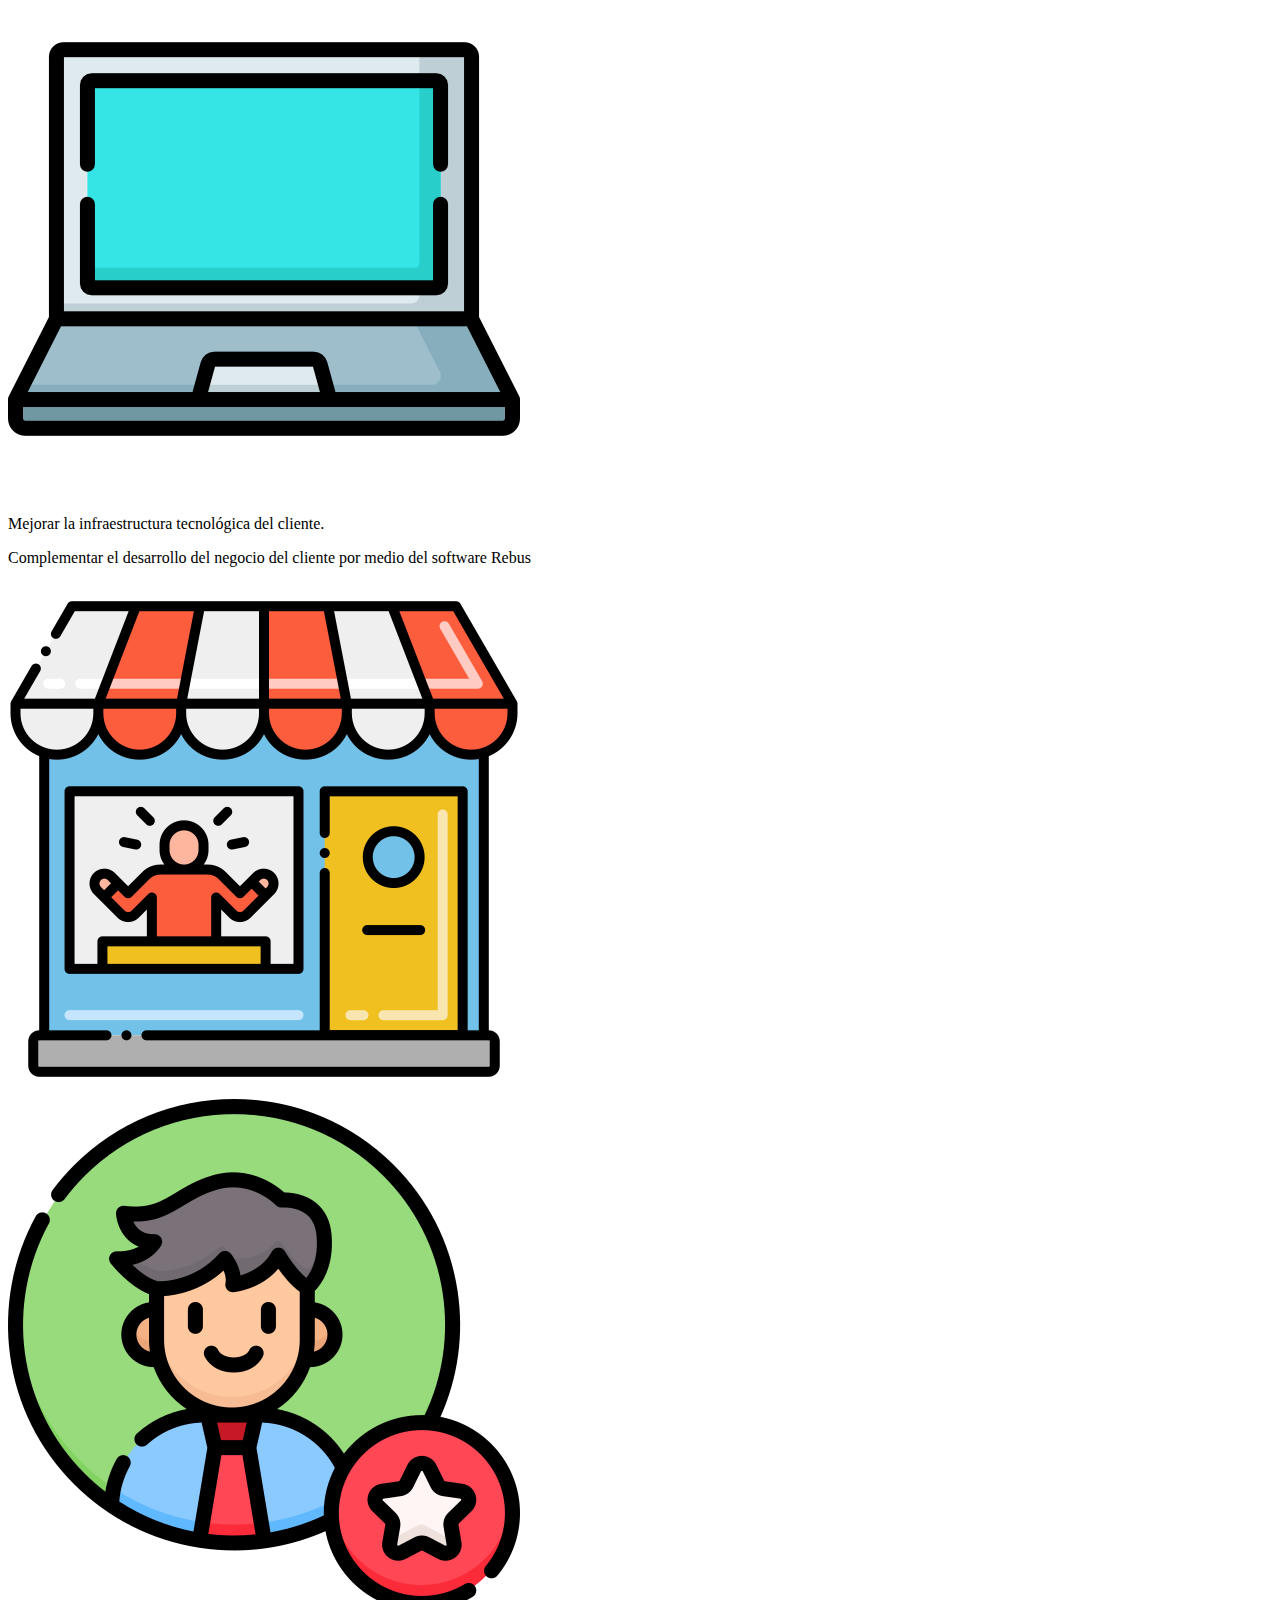
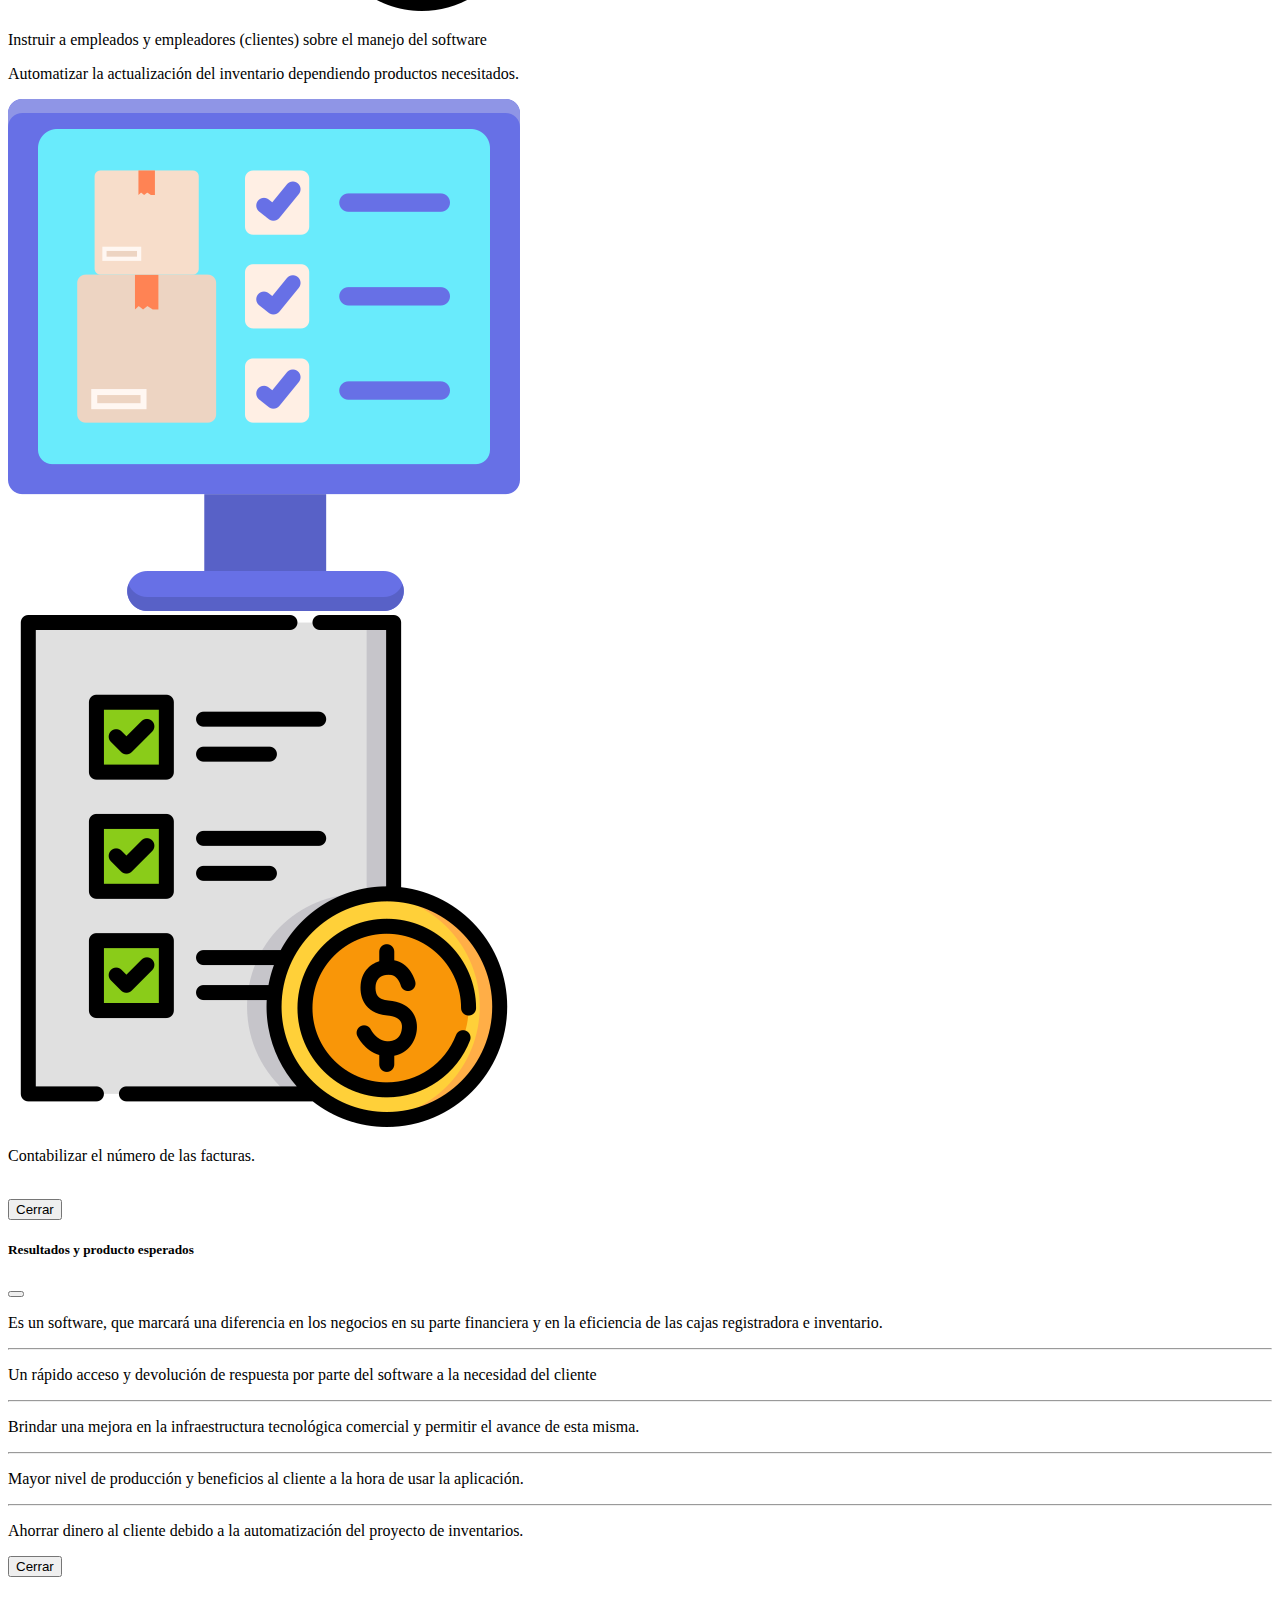
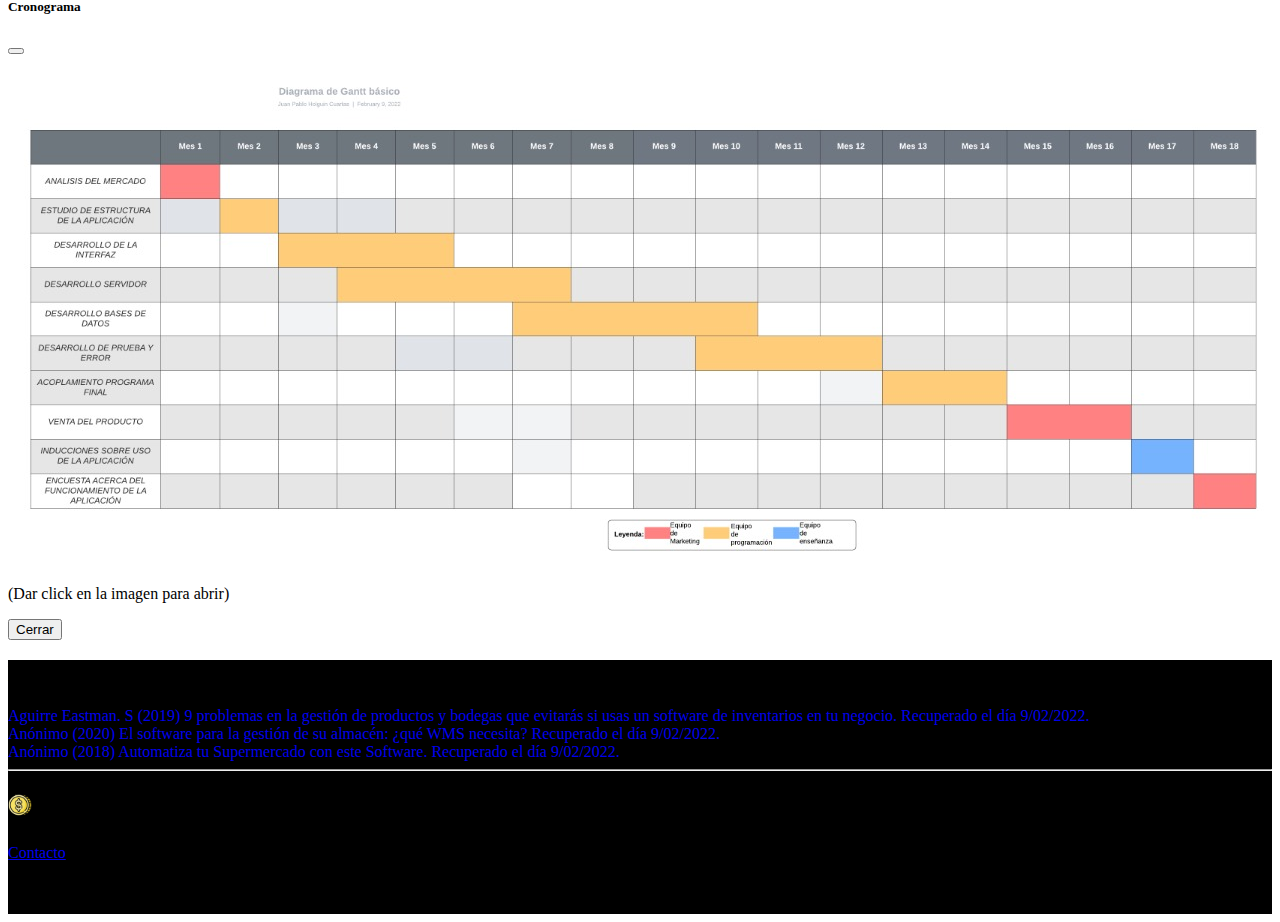
==== commit 46f034b0: "Update index.html" ====
--- a/index.html
+++ b/index.html
@@ -183,6 +183,7 @@
           </div>
           <div class="modal-body">
             <a href="img/diagrama.jpeg" target="_BLANK"><img src="img/diagrama.jpeg" alt="" class="img-fluid"></a>
+            <p class="text-center">(Dar click en la imagen para abrir)</p>
           </div>
           <div class="modal-footer">
             <button type="button" class="btn btn-secondary" data-bs-dismiss="modal">Cerrar</button>
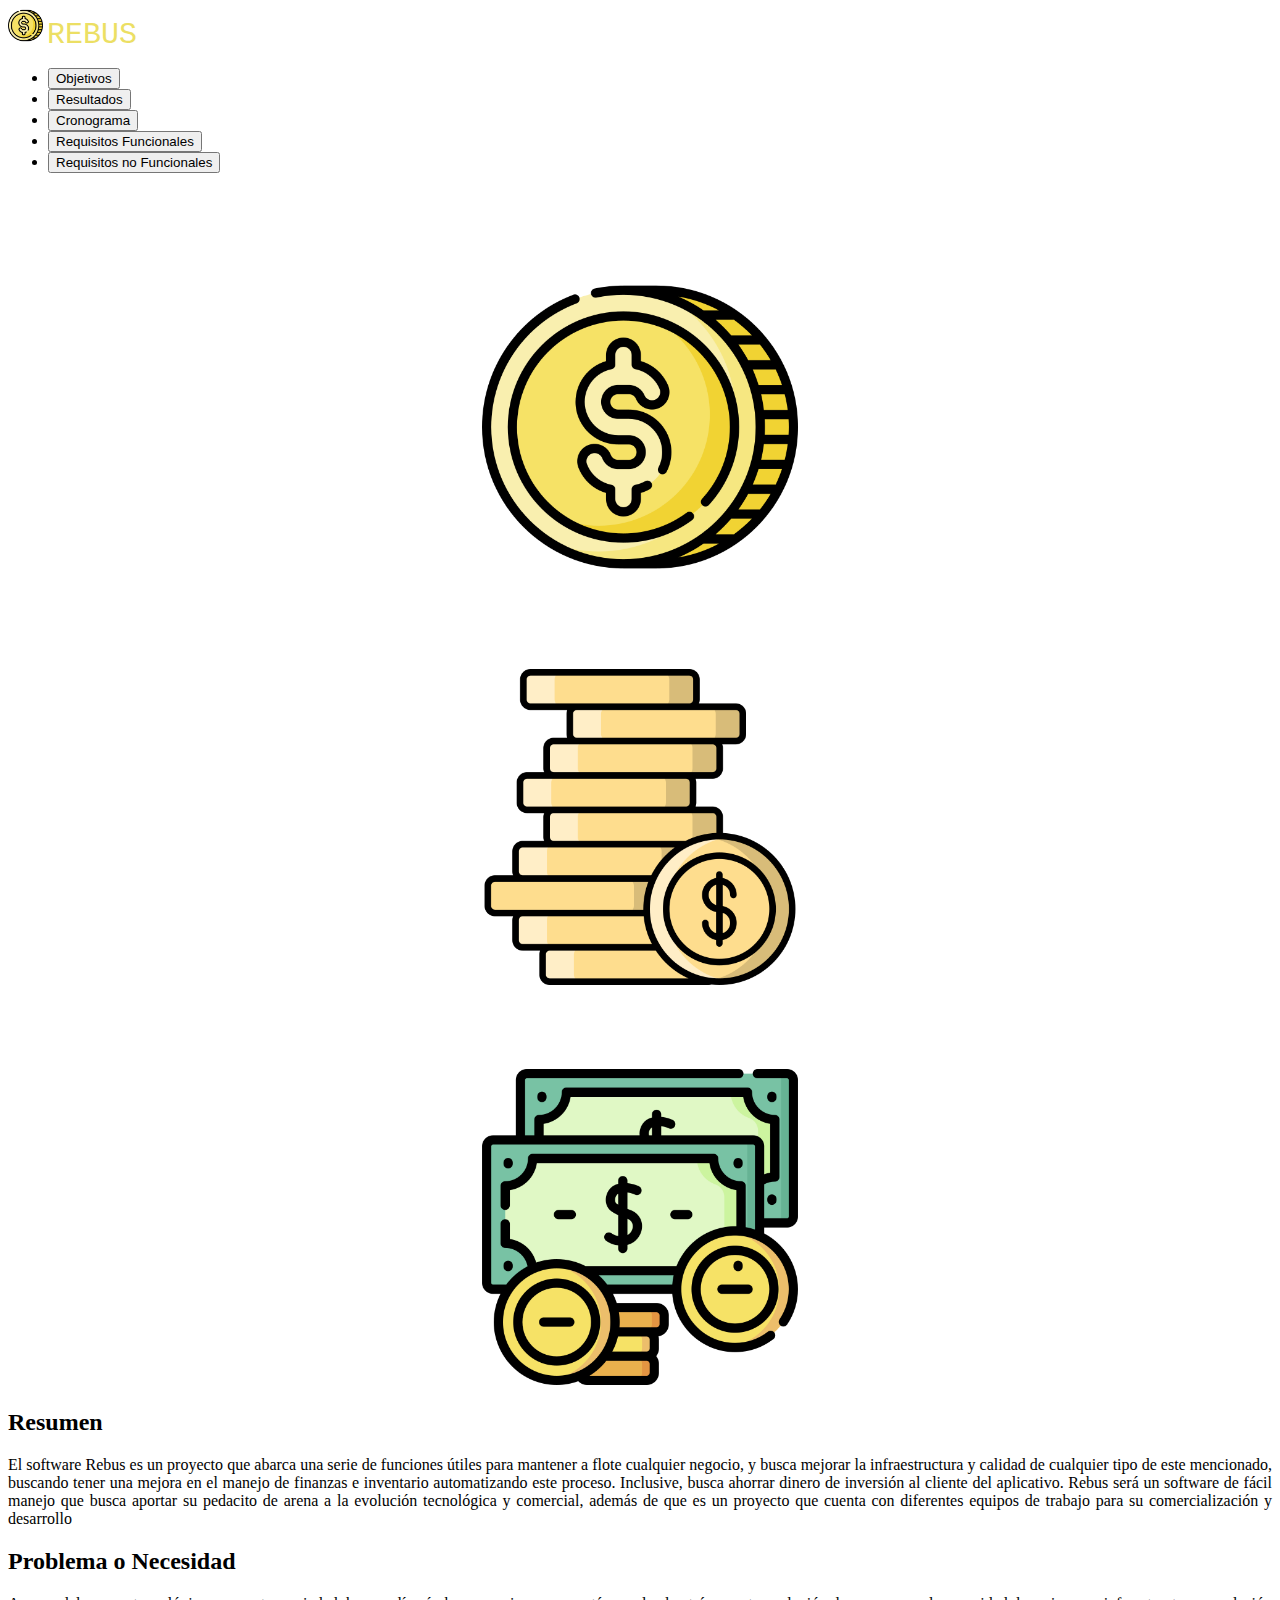
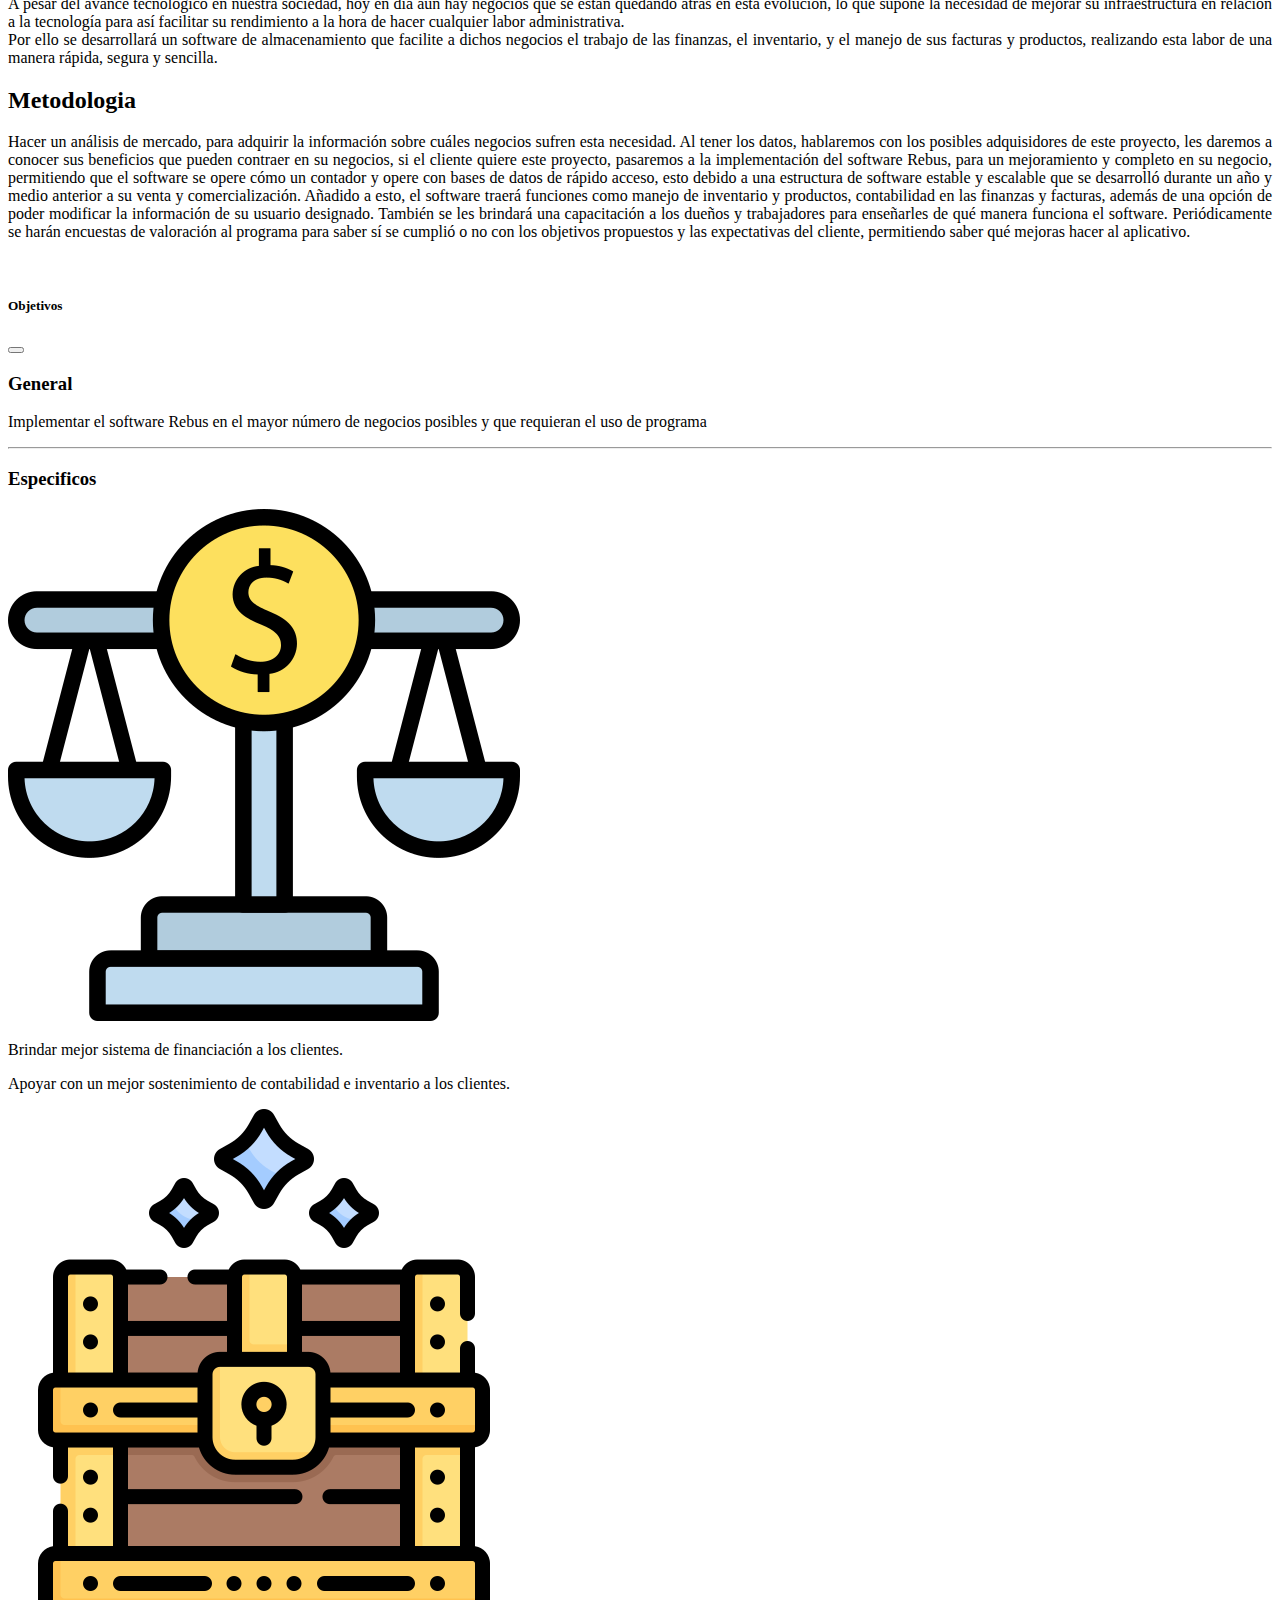
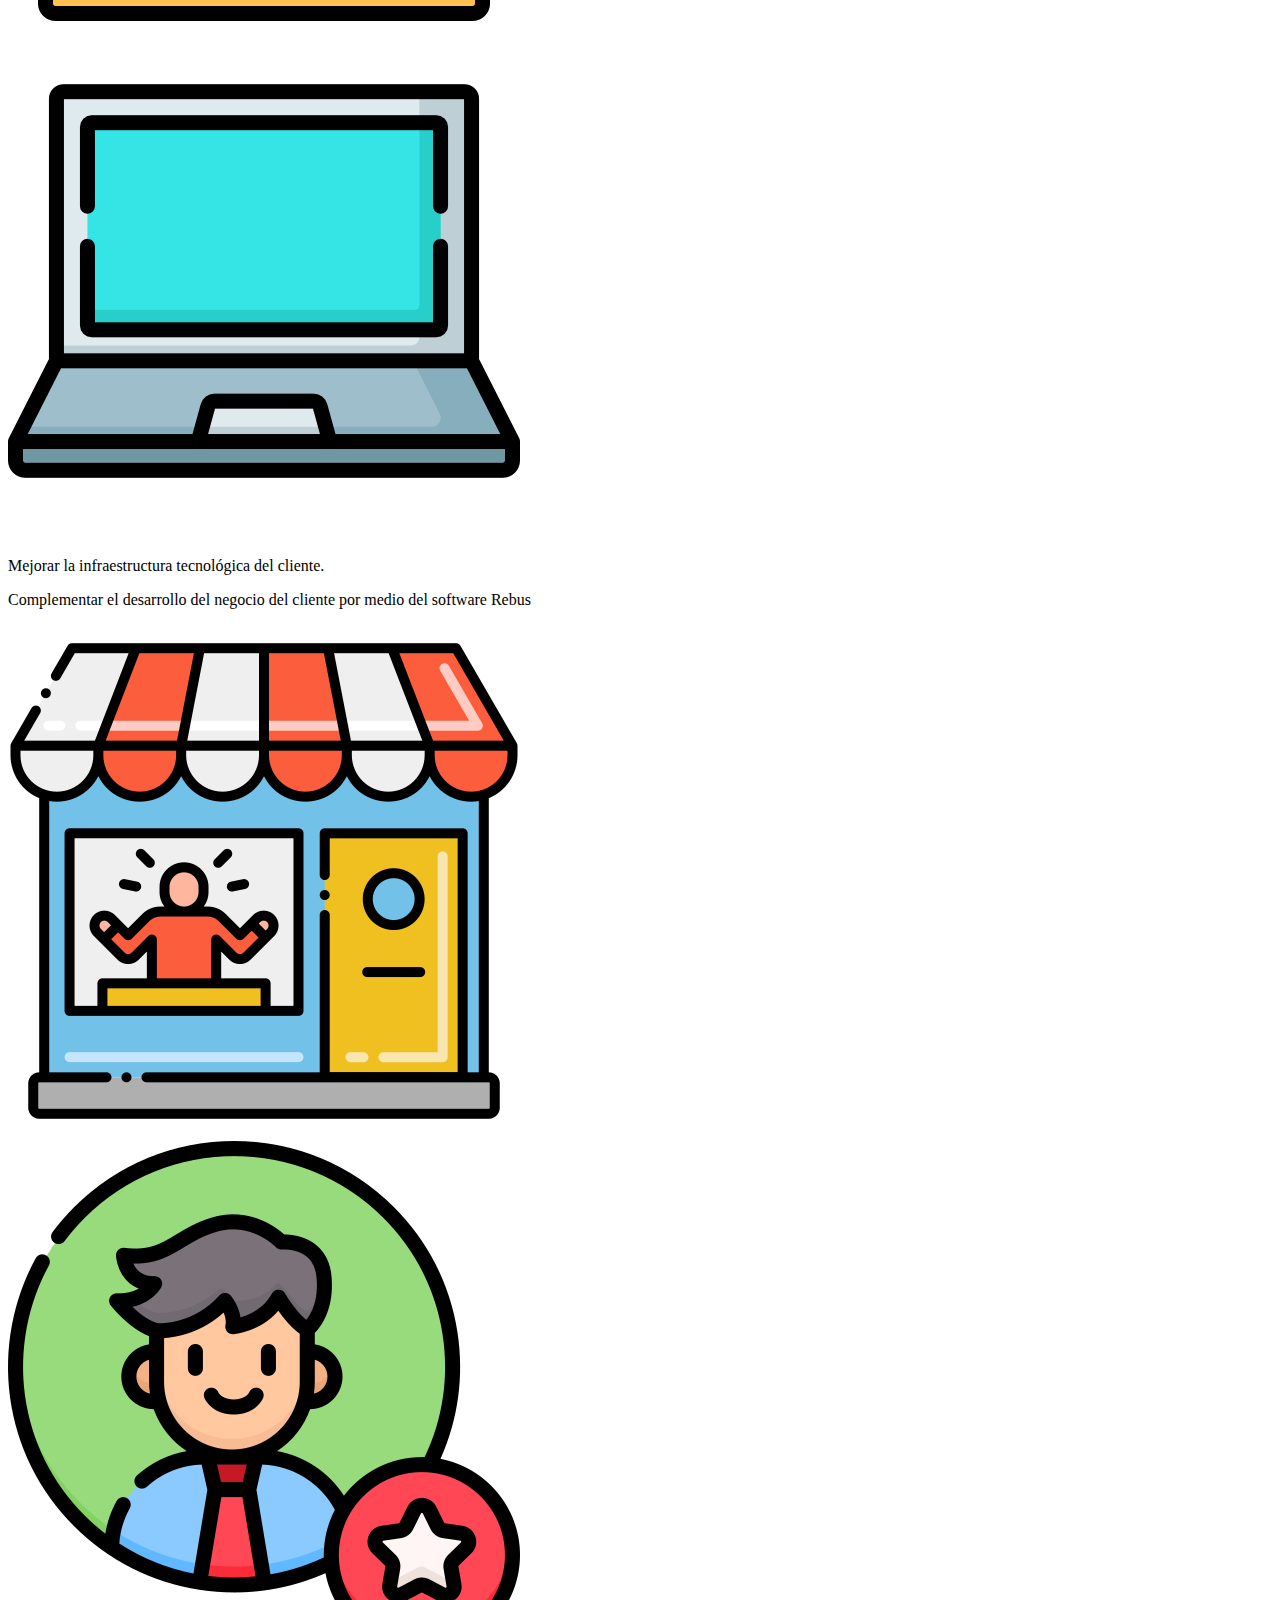
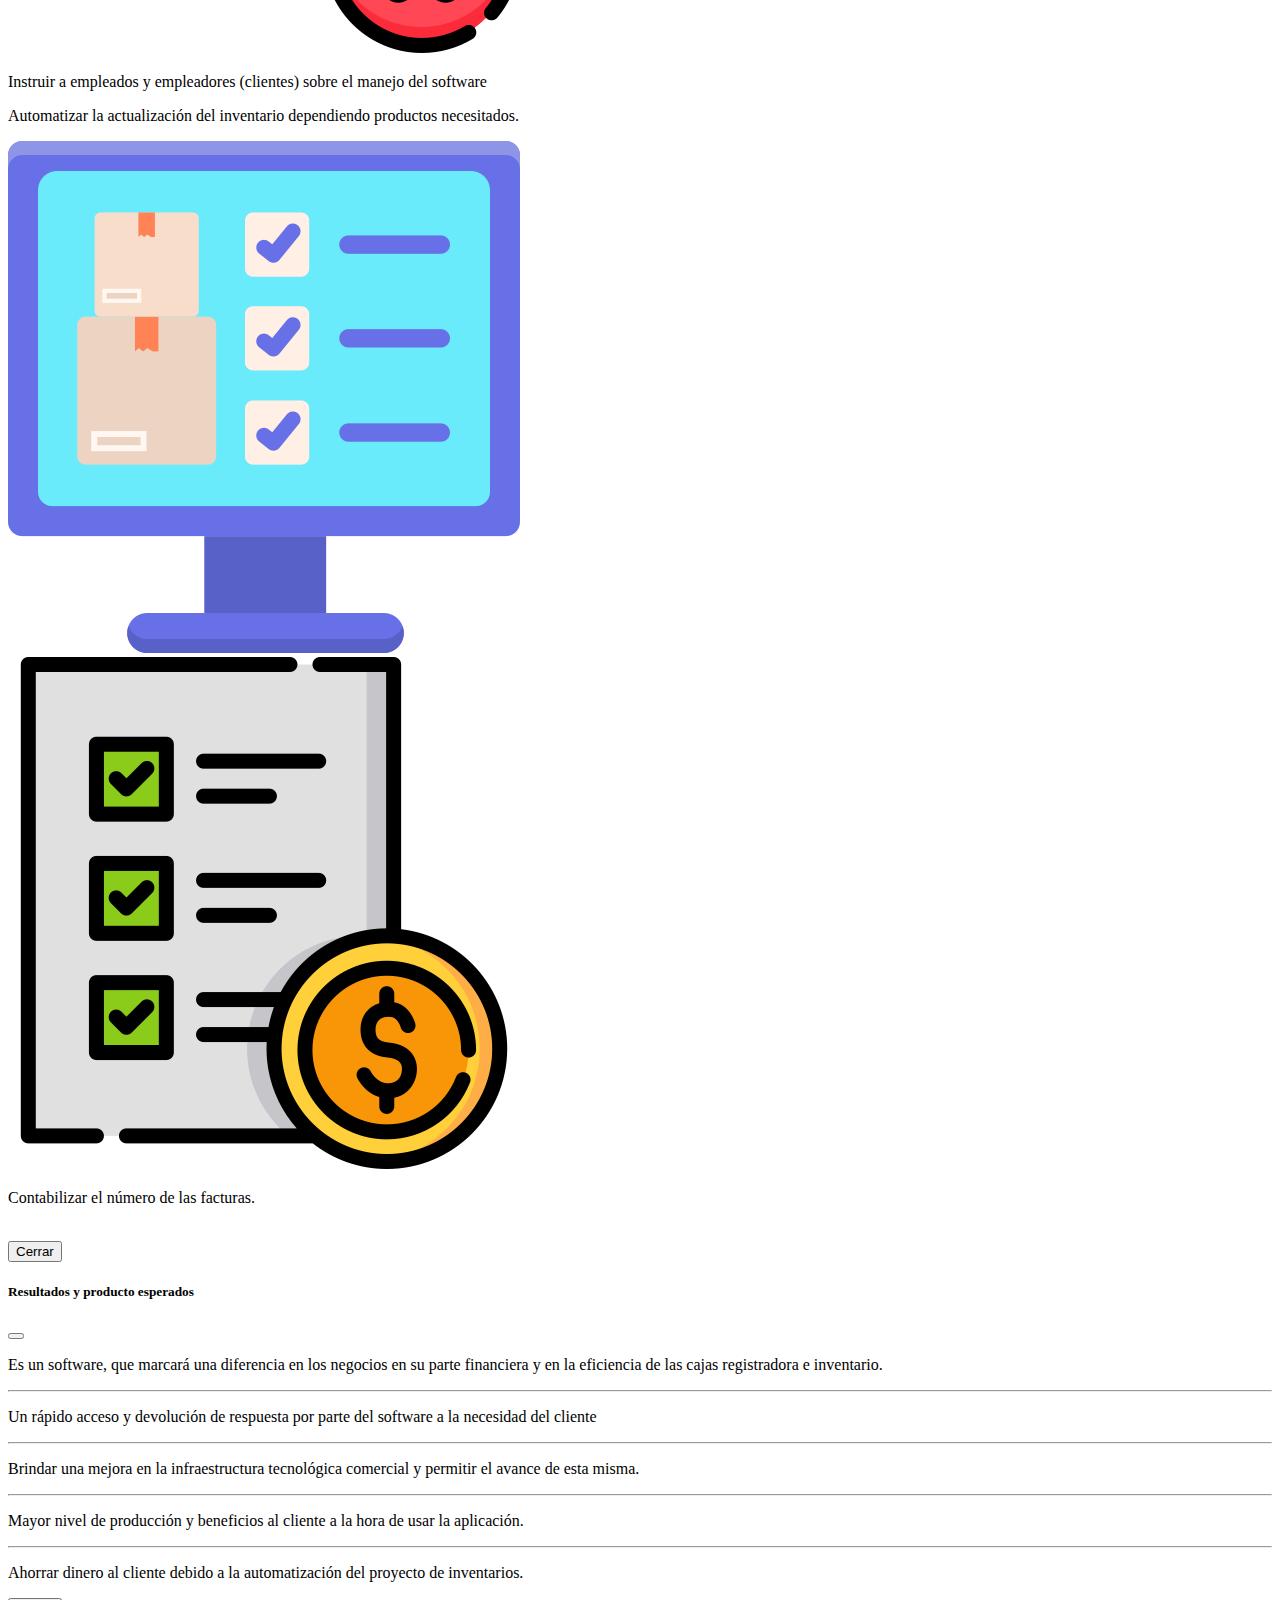
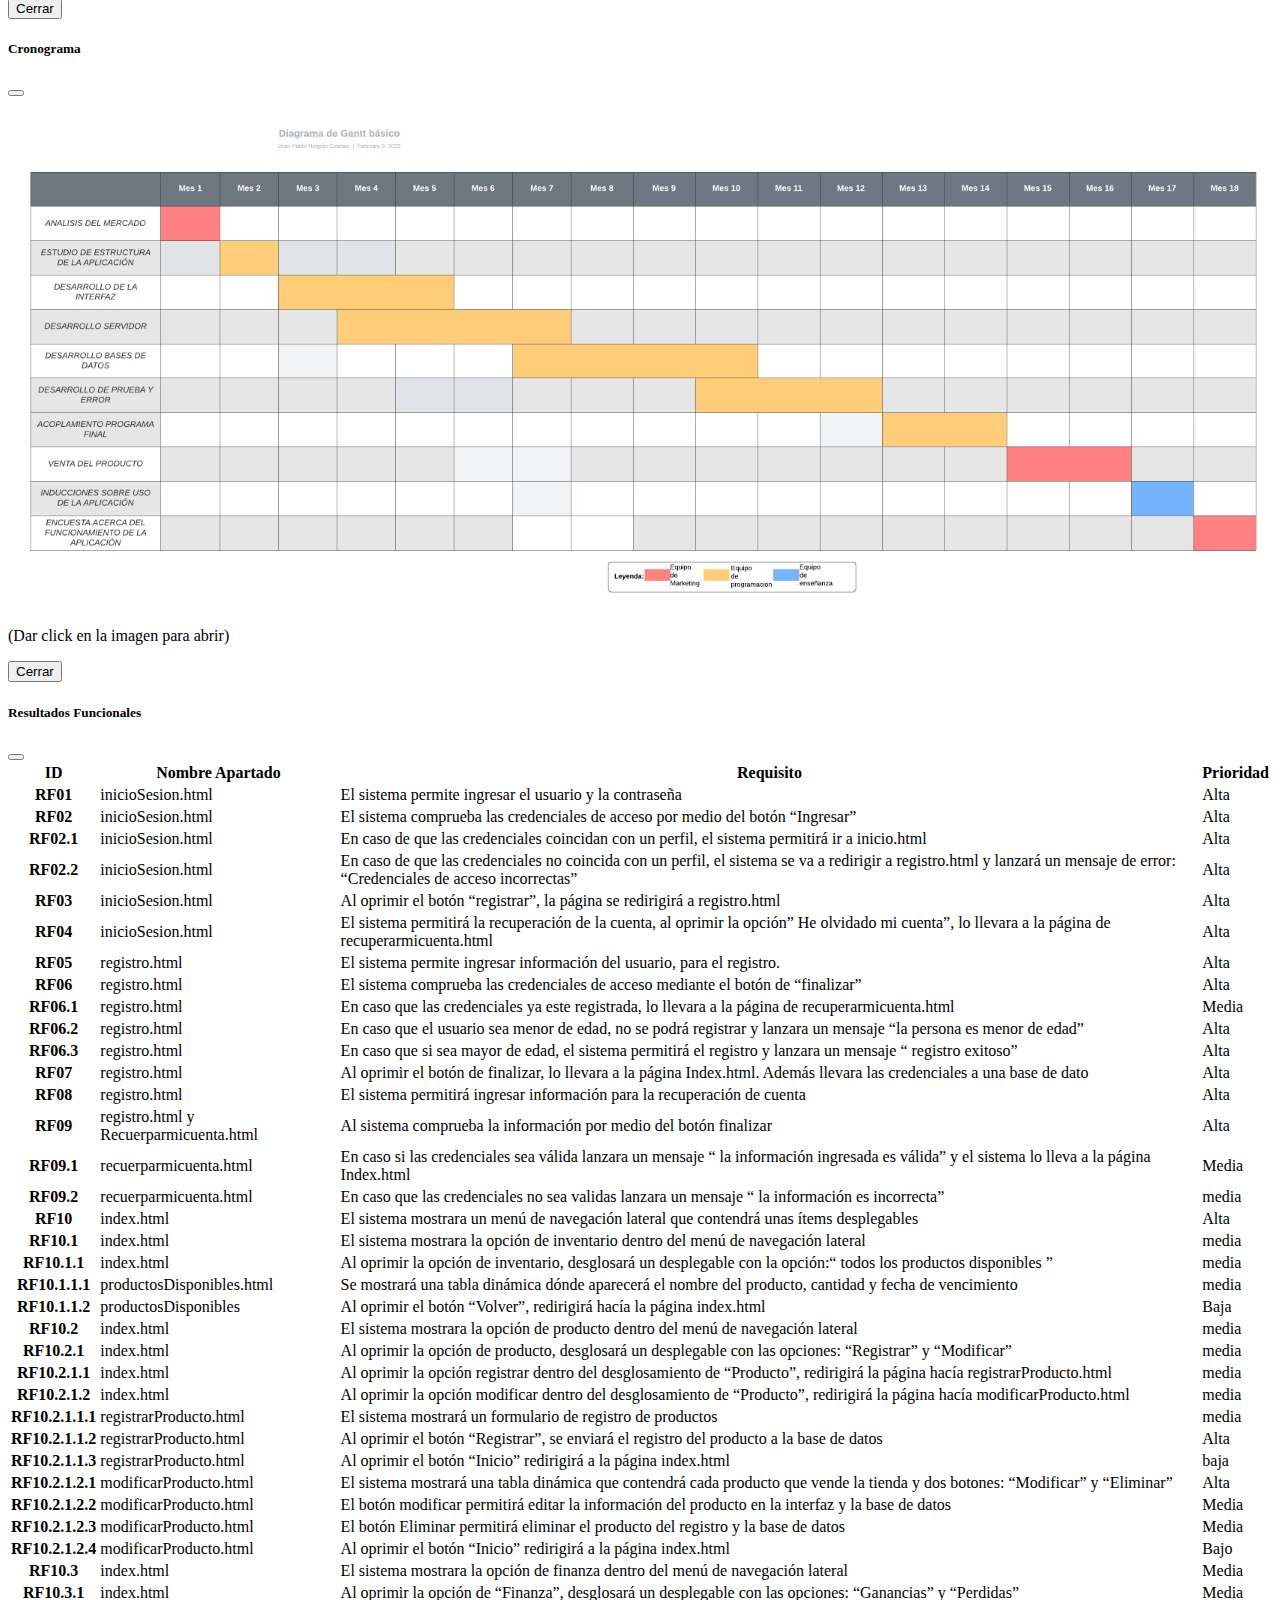
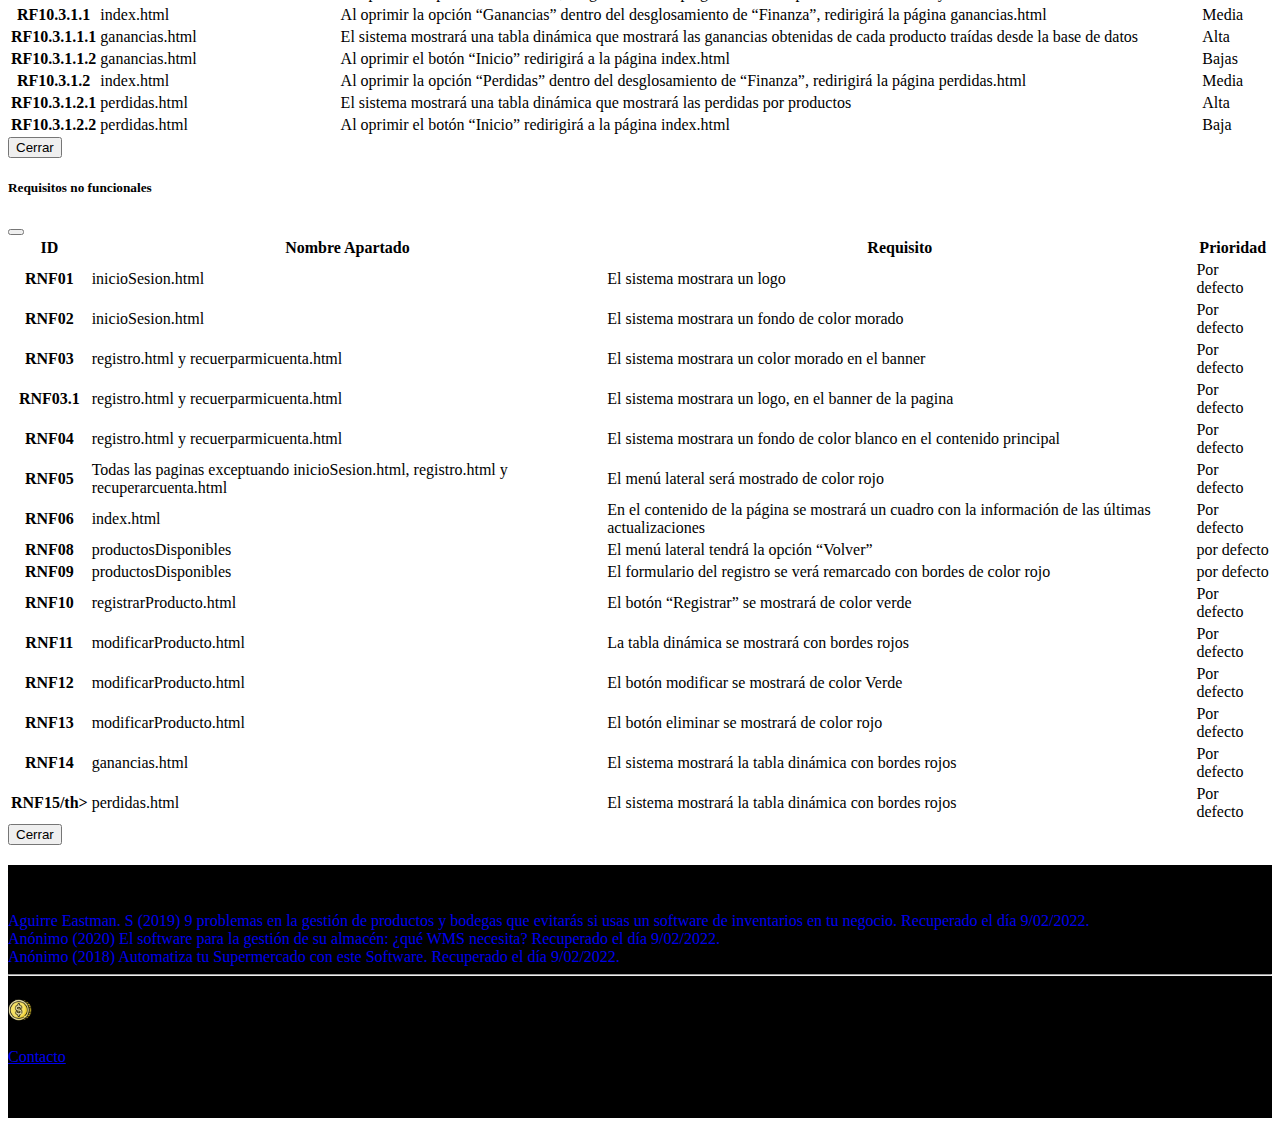
==== commit 8cc2ffae: "Update index.html" ====
--- a/index.html
+++ b/index.html
@@ -29,6 +29,14 @@
                         <li class="nav-item navbar-right ms-5">
                           <button type="button" class="btn btn-dark" data-bs-toggle="modal" data-bs-target="#cronograma">
                            Cronograma</button>
+                        </li>
+                        <li class="nav-item navbar-right ms-5">
+                          <button type="button" class="btn btn-dark" data-bs-toggle="modal" data-bs-target="#requisitos">
+                           Requisitos Funcionales</button>
+                        </li>
+                        <li class="nav-item navbar-right ms-5">
+                          <button type="button" class="btn btn-dark" data-bs-toggle="modal" data-bs-target="#requisitosnf">
+                           Requisitos no Funcionales</button>
                         </li>
                     </ul>
                   </div>
@@ -192,7 +200,405 @@
         </div>
       </div>
     </div>
+    
+    <div class="modal fade" id="requisitos" tabindex="-1" aria-labelledby="exampleModalLabel" aria-hidden="true">
+      <div class="modal-dialog modal-lg">
+        <div class="modal-content">
+          <div class="modal-header">
+            <h5 class="modal-title" id="exampleModalLabel">Resultados Funcionales</h5>
+            <button type="button" class="btn-close" data-bs-dismiss="modal" aria-label="Close"></button>
+          </div>
+          <div class="modal-body">
+             <div class="row">
+              <table class="table">
+                <thead>
+                  <tr>
+                    <th scope="col">ID</th>
+                    <th scope="col">Nombre Apartado</th>
+                    <th scope="col">Requisito</th>
+                    <th scope="col">Prioridad</th>
+                  </tr>
+                </thead>
+                <tbody>
+                  <tr>
+                    <th scope="row">RF01</th>
+                    <td>inicioSesion.html</td>
+                    <td>El sistema permite ingresar el usuario y la contraseña </td>
+                    <td>Alta</td>
+                  </tr>
+                  <tr>
+                    <th scope="row">RF02</th>
+                    <td> inicioSesion.html</td>
+                    <td>El sistema comprueba las credenciales de acceso por medio del botón “Ingresar”</td>
+                    <td>Alta</td>
+                  </tr>
+                  <tr>
+                    <th scope="row">RF02.1</th>
+                    <td> inicioSesion.html</td>
+                    <td>En caso de que las credenciales coincidan con un perfil, el sistema permitirá ir a inicio.html</td>
+                    <td>Alta</td>
+                  </tr>
+                  <tr>
+                    <th scope="row">RF02.2</th>
+                    <td> inicioSesion.html</td>
+                    <td>En caso de que las credenciales no coincida  con un perfil, el sistema se va a redirigir a registro.html y lanzará un mensaje de error: “Credenciales de acceso incorrectas” </td>
+                    <td>Alta</td>
+                  </tr>
+                  <tr>
+                    <th scope="row">RF03</th>
+                    <td> inicioSesion.html</td>
+                    <td>Al oprimir el botón “registrar”, la página se redirigirá a registro.html  </td>
+                    <td>Alta</td>
+                   </tr>
+                  <tr>
+                     <th scope="row">RF04</th>
+                     <td> inicioSesion.html</td>
+                     <td>El sistema permitirá la recuperación de la cuenta, al oprimir la opción” He olvidado mi cuenta”, lo llevara a la página de recuperarmicuenta.html </td>
+                     <td>Alta</td>
+                  </tr>
+                  
+                   <tr>
+                    <th scope="row">RF05</th>
+                    <td> registro.html</td>
+                    <td>El sistema permite ingresar información del usuario, para el registro.  </td>
+                    <td>Alta</td>
+                   </tr>
+                  <tr>
+                    <th scope="row">RF06</th>
+                    <td> registro.html</td>
+                    <td>El sistema comprueba las credenciales de acceso mediante el botón de “finalizar” </td>
+                    <td>Alta</td>
+                    </tr>
+                    <tr>
+                     <th scope="row">RF06.1</th>
+                     <td>registro.html</td>
+                     <td>En caso que las credenciales ya este registrada, lo llevara a la página de  recuperarmicuenta.html </td>
+                     <td>Media</td>
+                    </tr> 
+                     <tr>
+                      <th scope="row">RF06.2</th>
+                      <td> registro.html</td>
+                      <td>En caso que el usuario sea menor de edad, no se podrá registrar y lanzara un mensaje “la persona es menor de edad” </td>
+                      <td>Alta</td>
+                    </tr>
+                    <tr>
+                      <th scope="row">RF06.3</th>
+                      <td> registro.html</td>
+                      <td>En caso que si sea mayor de edad, el sistema permitirá el registro y lanzara un mensaje “ registro exitoso” </td>
+                      <td>Alta</td>
+                    </tr>
+                    <tr>
+                      <th scope="row">RF07</th>
+                      <td> registro.html</td>
+                      <td>Al oprimir el botón de finalizar, lo llevara a la página Index.html.  Además llevara las credenciales a una base de dato </td>
+                      <td>Alta</td>
+                    </tr>
+                   
+                    <tr>
+                      <th scope="row">RF08</th>
+                      <td> registro.html </td>
+                      <td>El sistema permitirá ingresar información para la recuperación de cuenta </td>
+                      <td>Alta </td>
+                    </tr>
+                    <tr>
+                      <th scope="row">RF09</th>
+                      <td> registro.html y Recuerparmicuenta.html</td>
+                      <td>Al sistema comprueba la información por medio del botón finalizar</td>
+                      <td>Alta</td>
+                    </tr>
+                    <tr>
+                      <th scope="row">RF09.1</th>
+                      <td>recuerparmicuenta.html</td>
+                      <td>En caso si las credenciales  sea válida lanzara un mensaje “ la información ingresada es válida” y el sistema lo lleva a la página Index.html </td>
+                      <td>Media</td>
+                    </tr>
+                    <tr>
+                      <th scope="row">RF09.2</th>
+                      <td>recuerparmicuenta.html</td>
+                      <td>En caso que las credenciales no sea validas lanzara un mensaje “ la información es incorrecta” </td>
+                      <td>media</td>
+                    </tr>
+                    <tr>
+                      <th scope="row">RF10</th>
+                      <td>index.html</td>
+                      <td>El sistema mostrara un menú de navegación lateral que contendrá unas ítems  desplegables  </td>
+                      <td>Alta </td>
+                    </tr>
+                    
+                    <tr>
+                      <th scope="row">RF10.1</th>
+                      <td>index.html </td>
+                      <td>El sistema mostrara la opción de inventario dentro del menú de navegación lateral </td>
+                      <td>media</td>
+                    </tr>
+                    <tr>
+                      <th scope="row">RF10.1.1</th>
+                      <td>index.html </td>
+                      <td>Al oprimir la opción de inventario, desglosará  un desplegable  con la opción:“ todos los productos disponibles ” </td>
+                      <td>media </td>
+                    </tr>
+                    <tr>
+                      <th scope="row">RF10.1.1.1</th>
+                      <td>productosDisponibles.html</td>
+                      <td>Se mostrará una tabla dinámica dónde aparecerá el nombre del producto, cantidad y fecha de vencimiento </td>
+                      <td>media </td>
+                    </tr>
+                   
+                    <tr>
+                      <th scope="row">RF10.1.1.2</th>
+                      <td>productosDisponibles</td>
+                      <td>Al oprimir el botón “Volver”, redirigirá hacía la página index.html   </td>
+                      <td>Baja</td>
+                    </tr>
+                    <tr>
+                      <th scope="row">RF10.2</th>
+                      <td>index.html </td>
+                      <td>El sistema mostrara la opción de producto dentro del menú de navegación lateral  </td>
+                      <td>media</td>
+                    </tr>
+                    <tr>
+                      <th scope="row">RF10.2.1</th>
+                      <td>index.html</td>
+                      <td>Al oprimir la opción de producto, desglosará un desplegable con las opciones: “Registrar” y “Modificar”</td>
+                      <td>media</td>
+                    </tr>
+                    <tr>
+                      <th scope="row">RF10.2.1.1</th>
+                      <td>index.html</td>
+                      <td>Al oprimir la opción registrar dentro del desglosamiento de “Producto”, redirigirá la página hacía registrarProducto.html</td>
+                      <td>media</td>
+                    </tr>
+                    <tr>
+                      <th scope="row">RF10.2.1.2</th>
+                      <td>index.html</td>
+                      <td>Al oprimir la opción modificar dentro del desglosamiento de “Producto”, redirigirá la página hacía modificarProducto.html</td>
+                      <td>media</td>
+                    </tr>
+                    <tr>
+                      <th scope="row">RF10.2.1.1.1</th>
+                      <td>registrarProducto.html</td>
+                      <td>El sistema mostrará un formulario de registro de productos  </td>
+                      <td>media</td>
+                    </tr>
+                    <tr>
+                      <th scope="row">RF10.2.1.1.2</th>
+                      <td>registrarProducto.html</td>
+                      <td>Al oprimir el botón “Registrar”, se enviará el registro del producto a la base de datos</td>
+                      <td>Alta</td>
+                    </tr>
+                    <tr>
+                      <th scope="row">RF10.2.1.1.3</th>
+                      <td>registrarProducto.html</td>
+                      <td>Al oprimir el botón “Inicio” redirigirá a la página index.html </td>
+                      <td>baja</td>
+                    </tr>
+                    <tr>
+                      <th scope="row">RF10.2.1.2.1 </th>
+                      <td>modificarProducto.html</td>
+                      <td>El sistema mostrará una tabla dinámica que contendrá cada producto que vende la tienda y dos botones: “Modificar” y “Eliminar”</td>
+                      <td>Alta</td>
+                    </tr>
+                    <tr>
+                      <th scope="row">RF10.2.1.2.2</th>
+                      <td>modificarProducto.html</td>
+                      <td>El botón modificar permitirá editar la información del producto en la interfaz y la base de datos</td>
+                      <td>Media</td>
+                    </tr>
+                    <tr>
+                      <th scope="row">RF10.2.1.2.3</th>
+                      <td>modificarProducto.html</td>
+                      <td>El botón Eliminar permitirá eliminar el producto del registro y la base de datos</td>
+                      <td>Media</td>
+                    </tr>
+                    <tr>
+                      <th scope="row">RF10.2.1.2.4</th>
+                      <td>modificarProducto.html</td>
+                      <td>Al oprimir el botón “Inicio” redirigirá a la página index.html</td>
+                      <td>Bajo</td>
+                    </tr>
+                    <tr>
+                      <th scope="row">RF10.3</th>
+                      <td>index.html</td>
+                      <td>El sistema mostrara la opción de finanza dentro del menú de navegación lateral</td>
+                      <td>Media</td>
+                    </tr>
+                    <tr>
+                      <th scope="row">RF10.3.1</th>
+                      <td>index.html</td>
+                      <td>Al oprimir la opción de “Finanza”, desglosará un desplegable con las opciones: “Ganancias” y “Perdidas”</td>
+                      <td>Media</td>
+                    </tr>
+                    <tr>
+                      <th scope="row">RF10.3.1.1</th>
+                      <td>index.html</td>
+                      <td>Al oprimir la opción “Ganancias” dentro del desglosamiento de “Finanza”, redirigirá la página ganancias.html</td>
+                      <td>Media</td>
+                    </tr>
+                    <tr>
+                      <th scope="row">RF10.3.1.1.1</th>
+                      <td>ganancias.html</td>
+                      <td>El sistema mostrará una tabla dinámica que mostrará las ganancias obtenidas de cada producto traídas desde la base de datos </td>
+                      <td>Alta</td>
+                    </tr>
+                    <tr>
+                      <th scope="row">RF10.3.1.1.2</th>
+                      <td>ganancias.html</td>
+                      <td>Al oprimir el botón “Inicio” redirigirá a la página index.html </td>
+                      <td>Bajas</td>
+                    </tr>
+                    <tr>
+                      <th scope="row">RF10.3.1.2</th>
+                      <td>index.html</td>
+                      <td>Al oprimir la opción “Perdidas” dentro del desglosamiento de “Finanza”, redirigirá la página perdidas.html</td>
+                      <td>Media</td>
+                    </tr>
+                    <tr>
+                      <th scope="row">RF10.3.1.2.1</th>
+                      <td>perdidas.html</td>
+                      <td>El sistema mostrará una tabla dinámica que mostrará las perdidas por productos </td>
+                      <td>Alta</td>
+                    </tr>
+                    <tr>
+                      <th scope="row">RF10.3.1.2.2</th>
+                      <td>perdidas.html</td>
+                      <td>Al oprimir el botón “Inicio” redirigirá a la página index.html </td>
+                      <td>Baja</td>
+                    </tr>
+                    
+                    
+                    
+                   
+                </tbody>
+              </table>
+            </div>
+          </div>
+          <div class="modal-footer">
+            <button type="button" class="btn btn-secondary" data-bs-dismiss="modal">Cerrar</button>
+          </div>
+        </div>
+      </div>
+    </div>
 
+    <div class="modal fade" id="requisitosnf" tabindex="-1" aria-labelledby="exampleModalLabel" aria-hidden="true">
+      <div class="modal-dialog modal-lg">
+        <div class="modal-content">
+          <div class="modal-header">
+            <h5 class="modal-title" id="exampleModalLabel">Requisitos no funcionales</h5>
+            <button type="button" class="btn-close" data-bs-dismiss="modal" aria-label="Close"></button>
+          </div>
+          <div class="modal-body">
+            <div class="row">
+              <table class="table">
+                <thead>
+                  <tr>
+                    <th scope="col">ID</th>
+                    <th scope="col">Nombre Apartado</th>
+                    <th scope="col">Requisito</th>
+                    <th scope="col">Prioridad</th>
+                  </tr>
+                </thead>
+                <tbody>
+                  <tr>
+                    <th scope="row">RNF01</th>
+                    <td> inicioSesion.html</td>
+                    <td>El sistema mostrara un logo  </td>
+                    <td>Por defecto</td>
+                  </tr>
+                  <tr>
+                     <th scope="row">RNF02</th>
+                     <td> inicioSesion.html</td>
+                     <td>El sistema mostrara un fondo de color morado  </td>
+                     <td>Por defecto</td>
+                  </tr>
+                  <tr>
+                    <th scope="row">RNF03</th>
+                    <td> registro.html y recuerparmicuenta.html</td>
+                    <td>El sistema mostrara un color morado en el banner </td>
+                    <td>Por defecto </td>
+                  </tr>
+                  <tr>
+                    <th scope="row">RNF03.1</th>
+                    <td> registro.html y recuerparmicuenta.html</td>
+                    <td>El sistema mostrara un logo, en el banner de la pagina  </td>
+                    <td>Por defecto </td>
+                  </tr>
+                  <tr>
+                    <th scope="row">RNF04</th>
+                    <td> registro.html y recuerparmicuenta.html</td>
+                    <td>El sistema mostrara un fondo de color blanco en el contenido principal </td>
+                    <td>Por defecto </td>
+                  </tr>
+                  <tr>
+                    <th scope="row">RNF05</th>
+                    <td>Todas las paginas exceptuando inicioSesion.html, registro.html y recuperarcuenta.html </td>
+                    <td>El menú lateral será mostrado de color rojo</td>
+                    <td>Por defecto </td>
+                  </tr>
+                  <tr>
+                    <th scope="row">RNF06</th>
+                    <td>index.html </td>
+                    <td>En el contenido de la página se mostrará un cuadro con la información de las últimas actualizaciones </td>
+                    <td>Por defecto </td>
+                  </tr>
+                  <tr>
+                    <th scope="row">RNF08</th>
+                    <td>productosDisponibles</td>
+                    <td>El menú lateral tendrá la opción “Volver” </td>
+                    <td>por defecto</td>
+                  </tr>
+                  <tr>
+                    <th scope="row">RNF09</th>
+                    <td>productosDisponibles</td>
+                    <td>El formulario del registro se verá remarcado con bordes de color rojo </td>
+                    <td>por defecto</td>
+                  </tr>
+                  <tr>
+                    <th scope="row">RNF10</th>
+                    <td>registrarProducto.html</td>
+                    <td>El botón “Registrar” se mostrará de color verde </td>
+                    <td>Por defecto</td>
+                  </tr>
+                  <tr>
+                    <th scope="row">RNF11</th>
+                    <td>modificarProducto.html</td>
+                    <td>La tabla dinámica se mostrará con bordes rojos</td>
+                    <td>Por defecto</td>
+                  </tr>
+                  <tr>
+                    <th scope="row">RNF12</th>
+                    <td>modificarProducto.html</td>
+                    <td>El botón modificar se mostrará de color Verde</td>
+                    <td>Por defecto</td>
+                  </tr>
+                  <tr>
+                    <th scope="row">RNF13</th>
+                    <td>modificarProducto.html</td>
+                    <td>El botón eliminar se mostrará de color rojo </td>
+                    <td>Por defecto</td>
+                  </tr>
+                  <tr>
+                    <th scope="row">RNF14</th>
+                    <td>ganancias.html</td>
+                    <td>El sistema mostrará la tabla dinámica con bordes rojos  </td>
+                    <td>Por defecto</td>
+                  </tr>
+                  <tr>
+                    <th scope="row">RNF15/th>
+                    <td>perdidas.html</td>
+                    <td>El sistema mostrará la tabla dinámica con bordes rojos  </td>
+                    <td>Por defecto</td>
+                  </tr>
+                </tbody>
+              </table>
+            </div>
+          </div>
+          <div class="modal-footer">
+            <button type="button" class="btn btn-secondary" data-bs-dismiss="modal">Cerrar</button>
+            
+          </div>
+        </div>
+      </div>
+    </div>
    
     <footer>
         <div class="text-center footer text-white" style="background-color: black;">
